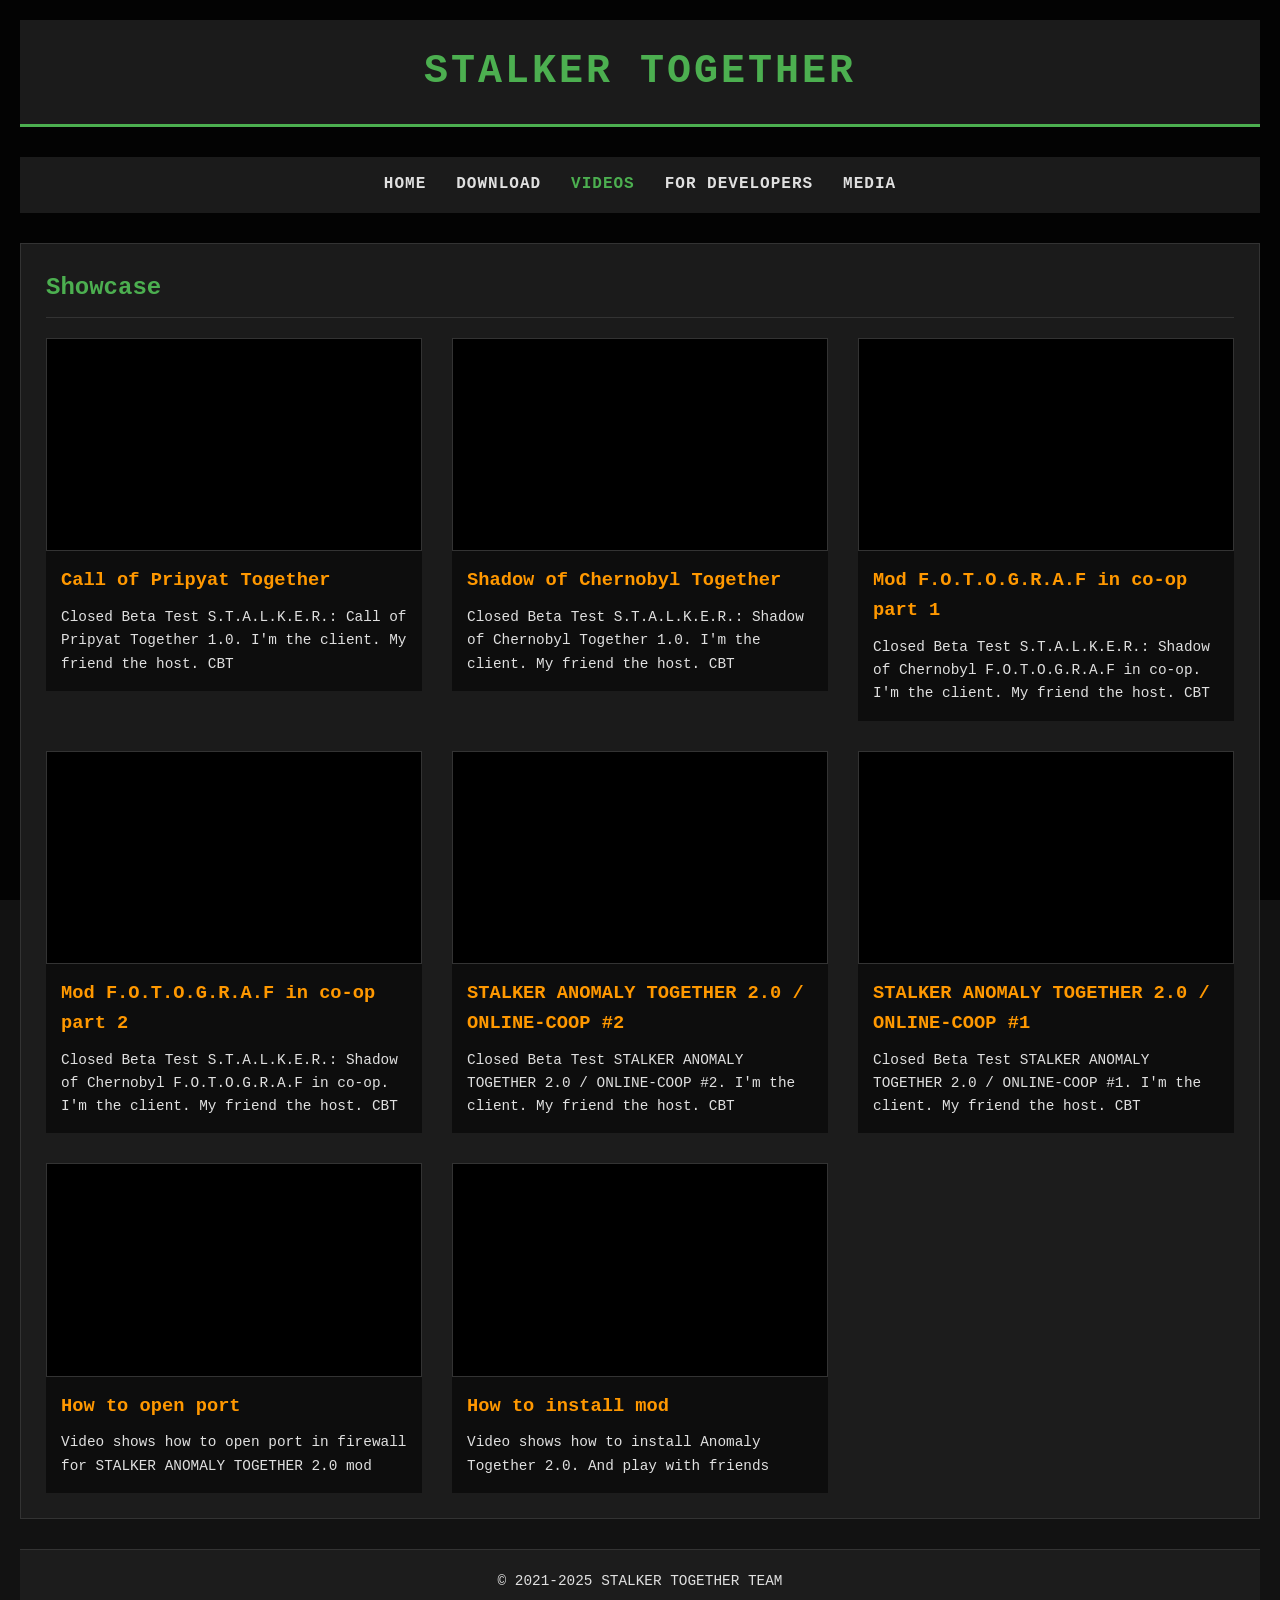
==== demos.html @ 4ae76ec7 "Add files via upload" ====
<!DOCTYPE html>
<html lang="ru">

<head>
    <meta charset="UTF-8">
    <meta name="viewport" content="width=device-width, initial-scale=1.0">
    <title>STALKER TOGETHER - Видео</title>
    <link rel="stylesheet" href="assets/css/style.css">
    <link rel="stylesheet" href="assets/css/style_videos.css">
</head>

<body>
    <div class="container">
        <header>
            <h1>STALKER TOGETHER</h1>
        </header>

        <nav>
            <ul>
                <li><a href="index.html">Home</a></li>
                <li><a href="download.html">Download</a></li>
                <li><a href="demos.html" class="active">Videos</a></li>
                <li><a href="devfaq.html">For developers</a></li>
                <li><a href="media.html">Media</a></li>
            </ul>
        </nav>

        <div class="video-section">
            <h2>Showcase</h2>
            <div class="video-grid">
                <div class="video-item">
                    <div class="video-card">
                        <iframe src="https://www.youtube.com/watch?v=BB3g1J882fk" allowfullscreen></iframe>
                    </div>
                    <div class="video-info">
                        <h3 class="video-title">Call of Pripyat Together</h3>
                        <p class="video-desc">Closed Beta Test S.T.A.L.K.E.R.: Call of Pripyat Together 1.0. I'm the
                            client. My friend the host. CBT</p>
                    </div>
                </div>
                <div class="video-item">
                    <div class="video-card">
                        <iframe src="https://www.youtube.com/watch?v=M6gxuyGz51Y" allowfullscreen></iframe>
                    </div>
                    <div class="video-info">
                        <h3 class="video-title">Shadow of Chernobyl Together</h3>
                        <p class="video-desc">Closed Beta Test S.T.A.L.K.E.R.: Shadow of Chernobyl Together 1.0. I'm the
                            client. My friend the host. CBT</p>
                    </div>
                </div>
                <div class="video-item">
                    <div class="video-card">
                        <iframe src="https://www.youtube.com/watch?v=eak3wD_nUsE" allowfullscreen></iframe>
                    </div>
                    <div class="video-info">
                        <h3 class="video-title">Mod F.O.T.O.G.R.A.F in co-op part 1</h3>
                        <p class="video-desc">Closed Beta Test S.T.A.L.K.E.R.: Shadow of Chernobyl F.O.T.O.G.R.A.F in co-op. I'm the client. My friend the host. CBT</p>
                    </div>
                </div>
                <div class="video-item">
                    <div class="video-card">
                        <iframe src="https://www.youtube.com/watch?v=Q16hoHGr1aU" allowfullscreen></iframe>
                    </div>
                    <div class="video-info">
                        <h3 class="video-title">Mod F.O.T.O.G.R.A.F in co-op part 2</h3>
                        <p class="video-desc">Closed Beta Test S.T.A.L.K.E.R.: Shadow of Chernobyl F.O.T.O.G.R.A.F in co-op. I'm the client. My friend the host. CBT</p>
                    </div>
                </div>
                <div class="video-item">
                    <div class="video-card">
                        <iframe src="https://www.youtube.com/watch?v=SOfj1-HRoY8" allowfullscreen></iframe>
                    </div>
                    <div class="video-info">
                        <h3 class="video-title">STALKER ANOMALY TOGETHER 2.0 / ONLINE-COOP #2</h3>
                        <p class="video-desc">Closed Beta Test STALKER ANOMALY TOGETHER 2.0 / ONLINE-COOP #2. I'm the client. My friend the host. CBT</p>
                    </div>
                </div>
                <div class="video-item">
                    <div class="video-card">
                        <iframe src="https://www.youtube.com/watch?v=BMRDcvagyA8" allowfullscreen></iframe>
                    </div>
                    <div class="video-info">
                        <h3 class="video-title">STALKER ANOMALY TOGETHER 2.0 / ONLINE-COOP #1</h3>
                        <p class="video-desc">Closed Beta Test STALKER ANOMALY TOGETHER 2.0 / ONLINE-COOP #1. I'm the client. My friend the host. CBT</p>
                    </div>
                </div>
                <div class="video-item">
                    <div class="video-card">
                        <iframe src="https://www.youtube.com/watch?v=rPcvaSWScY8" allowfullscreen></iframe>
                    </div>
                    <div class="video-info">
                        <h3 class="video-title">How to open port</h3>
                        <p class="video-desc">Video shows how to open port in firewall for STALKER ANOMALY TOGETHER 2.0 mod</p>
                    </div>
                </div>
                <div class="video-item">
                    <div class="video-card">
                        <iframe src="https://www.youtube.com/watch?v=p8XyokBTBoA" allowfullscreen></iframe>
                    </div>
                    <div class="video-info">
                        <h3 class="video-title">How to install mod</h3>
                        <p class="video-desc">Video shows how to install Anomaly Together 2.0. And play with friends</p>
                    </div>
                </div>
            </div>
        </div>

        <footer>
            &copy; 2021-2025 STALKER TOGETHER TEAM
        </footer>
    </div>
</body>

</html>
---- assets/css/style.css ----
:root {
    --main-bg-color: #121212;
    --secondary-bg-color: #1E1E1E;
    --accent-color: #4CAF50;
    --text-color: #E0E0E0;
    --warning-color: #FF9800;
}

body {
    font-family: 'Courier New', monospace;
    background-color: var(--main-bg-color);
    color: var(--text-color);
    margin: 0;
    padding: 0;
    line-height: 1.6;
    background-image: url('https://stalkerportaal.ru/storage/module_load/92971abd5c81e52dacf6f2c89dbac55a.jpg');
    background-size: cover;
    background-attachment: fixed;
    background-position: center;
}

body::before {
    content: "";
    position: fixed;
    top: 0;
    left: 0;
    width: 100%;
    height: 100%;
    background-color: rgba(0, 0, 0, 0.85);
    z-index: -1;
}

.container {
    margin: 0 auto;
    padding: 20px;
}

header {
    background-color: rgba(30, 30, 30, 0.9);
    padding: 20px;
    border-bottom: 3px solid var(--accent-color);
    margin-bottom: 30px;
    text-align: center;
}

h1 {
    color: var(--accent-color);
    text-transform: uppercase;
    letter-spacing: 3px;
    margin: 0;
    font-size: 2.5em;
}

.subtitle {
    color: var(--warning-color);
    font-style: italic;
    margin-top: 5px;
}

nav {
    background-color: rgba(30, 30, 30, 0.9);
    padding: 15px;
    margin-bottom: 30px;
}

nav ul {
    list-style-type: none;
    padding: 0;
    margin: 0;
    display: flex;
    justify-content: center;
}

nav li {
    margin: 0 15px;
}

nav a {
    color: var(--text-color);
    text-decoration: none;
    text-transform: uppercase;
    font-weight: bold;
    letter-spacing: 1px;
    transition: color 0.3s;
}

nav a:hover {
    color: var(--accent-color);
}

.active {
    color: var(--accent-color);
}

.content {
    display: grid;
    grid-template-columns: 2fr 1fr;
    gap: 30px;
    margin-bottom: 30px;
}

.main-content {
    background-color: rgba(30, 30, 30, 0.9);
    padding: 25px;
    border: 1px solid #333;
}

.sidebar {
    background-color: rgba(30, 30, 30, 0.9);
    padding: 25px;
    border: 1px solid #333;
}

h2 {
    color: var(--accent-color);
    border-bottom: 1px solid #333;
    padding-bottom: 10px;
    margin-top: 0;
}

.news {
    background-color: rgba(0, 0, 0, 0.3);
    padding: 15px;
    margin-bottom: 20px;
    border-left: 3px solid var(--warning-color);
}

.news h3 {
    color: var(--warning-color);
    margin-top: 0;
}

footer {
    background-color: rgba(30, 30, 30, 0.9);
    padding: 20px;
    text-align: center;
    font-size: 0.9em;
    border-top: 1px solid #333;
}

.credits-list {
    list-style-type: none;
    padding: 0;
}

.credits-list li {
    padding: 10px 0;
    border-bottom: 1px dashed #333;
}

.credits-list li:last-child {
    border-bottom: none;
}

.value {
    font-weight: bold;
    color: var(--accent-color);
}

.hyperlink {
    color: #fff;

}

.description_back_inline {
    background-color: rgba(30, 30, 30, 0.9);
    padding: 20px; margin-bottom: 30px; 
    border: 1px solid #333;
}

.description_back {
    background-color: rgba(30, 30, 30, 0.9);
    padding: 20px;
    margin-left: 10px;
    margin-bottom: 30px;
    border: 1px solid #333;
    display: flex;
    word-wrap: break-word;
}
---- assets/css/style_videos.css ----
.video-section {
    background-color: rgba(30, 30, 30, 0.9);
    padding: 25px;
    margin-bottom: 30px;
    border: 1px solid #333;
}

.video-grid {
    display: grid;
    grid-template-columns: repeat(auto-fill, minmax(350px, 1fr));
    gap: 30px;
    margin-top: 20px;
}

.video-card {
    position: relative;
    padding-bottom: 56.25%;
    /* 16:9 Aspect Ratio */
    height: 0;
    overflow: hidden;
    background: #000;
    border: 1px solid #333;
    transition: all 0.3s;
}

.video-card:hover {
    border-color: var(--accent-color);
    transform: translateY(-5px);
}

.video-card iframe {
    position: absolute;
    top: 0;
    left: 0;
    width: 100%;
    height: 100%;
    border: none;
}

.video-info {
    padding: 15px;
    background-color: rgba(0, 0, 0, 0.5);
}

.video-title {
    color: var(--warning-color);
    margin: 0 0 10px 0;
}

.video-date {
    color: #999;
    font-size: 0.8em;
    margin: 0;
}

.video-desc {
    margin: 10px 0 0 0;
    font-size: 0.9em;
}
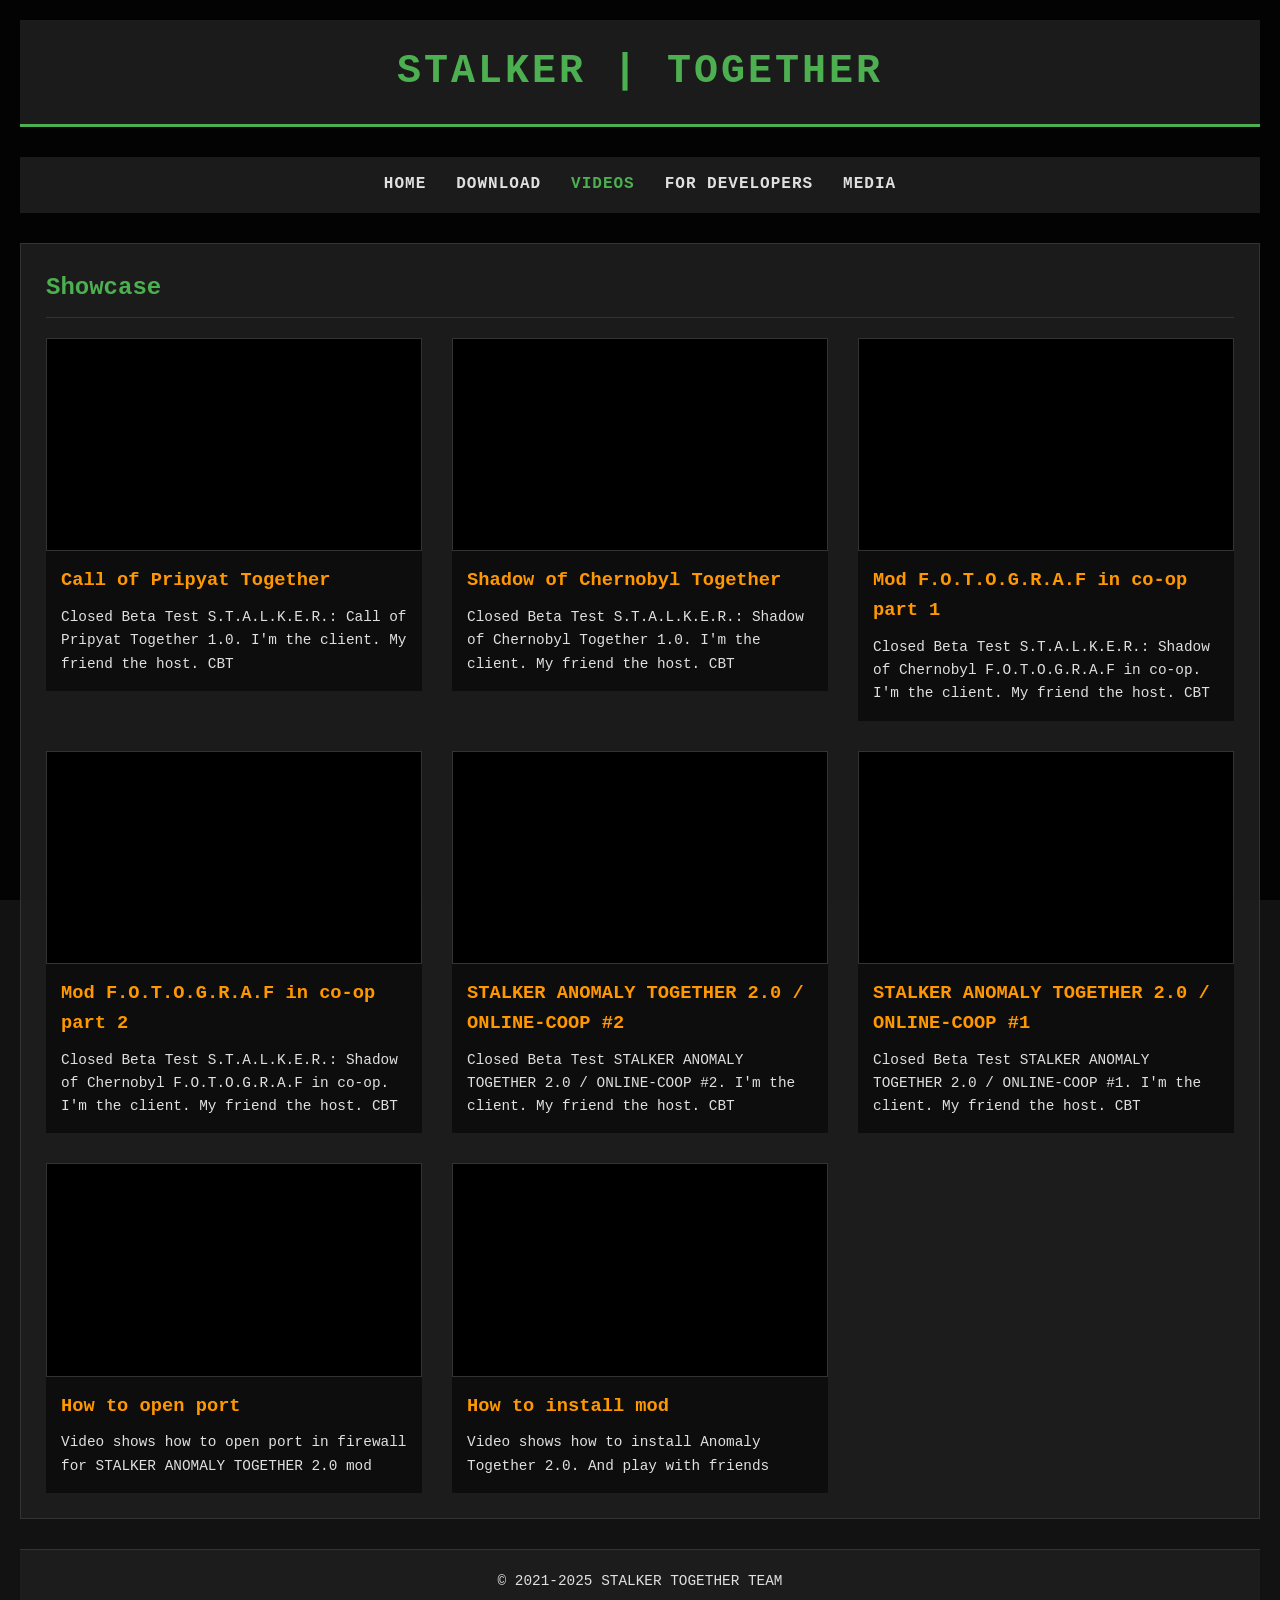
==== commit b6efe2ba: "Lost char |" ====
--- a/demos.html
+++ b/demos.html
@@ -1,5 +1,5 @@
 <!DOCTYPE html>
-<html lang="ru">
+<html lang="en">
 
 <head>
     <meta charset="UTF-8">
@@ -12,7 +12,7 @@
 <body>
     <div class="container">
         <header>
-            <h1>STALKER TOGETHER</h1>
+            <h1>STALKER | TOGETHER</h1>
         </header>
 
         <nav>
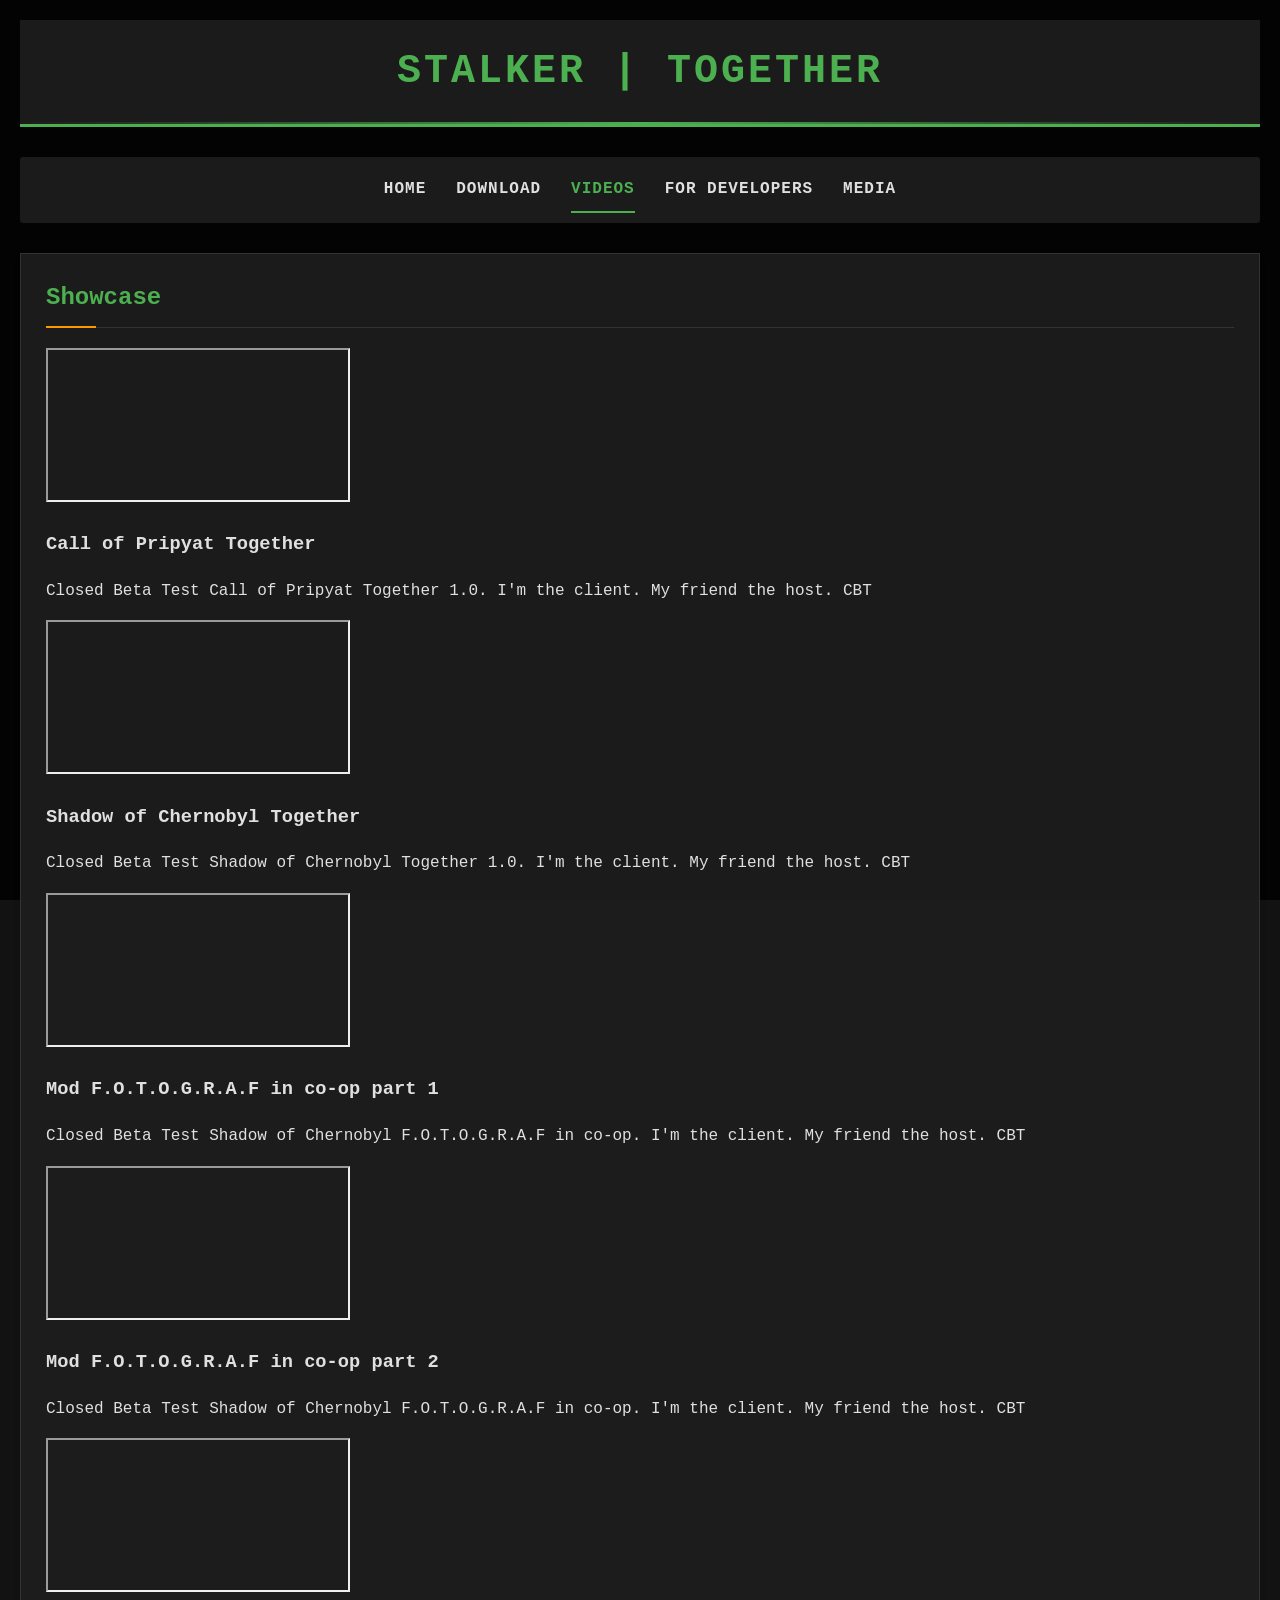
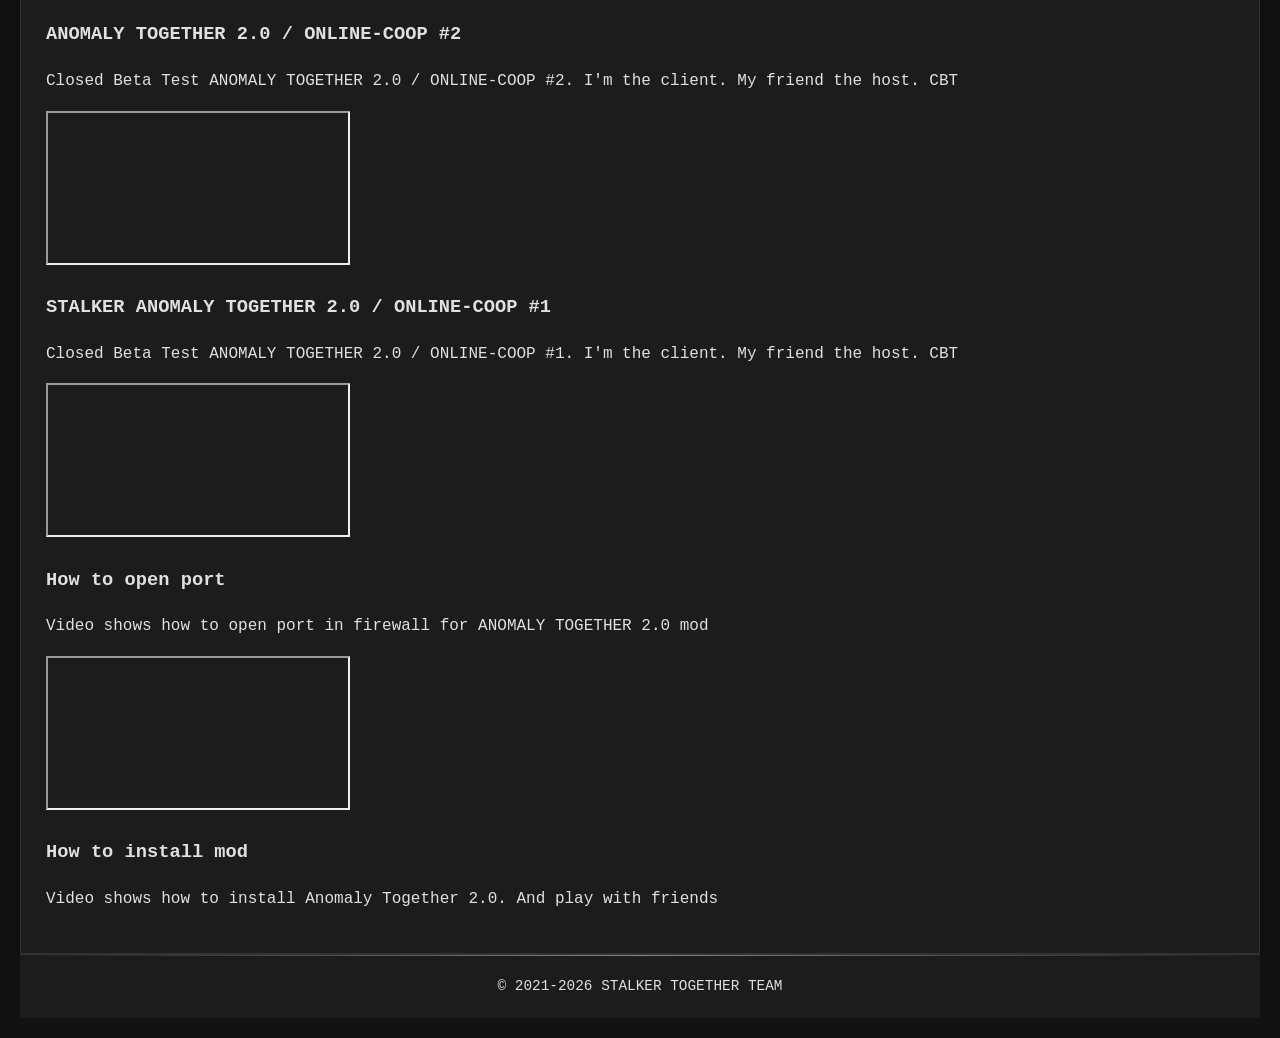
==== commit 384a5f47: "New pages" ====
--- a/demos.html
+++ b/demos.html
@@ -30,72 +30,72 @@
             <div class="video-grid">
                 <div class="video-item">
                     <div class="video-card">
-                        <iframe src="https://www.youtube.com/watch?v=BB3g1J882fk" allowfullscreen></iframe>
+                        <iframe src="https://www.youtube.com/embed/BB3g1J882fk" allowfullscreen></iframe>
                     </div>
                     <div class="video-info">
                         <h3 class="video-title">Call of Pripyat Together</h3>
-                        <p class="video-desc">Closed Beta Test S.T.A.L.K.E.R.: Call of Pripyat Together 1.0. I'm the
+                        <p class="video-desc">Closed Beta Test Call of Pripyat Together 1.0. I'm the
                             client. My friend the host. CBT</p>
                     </div>
                 </div>
                 <div class="video-item">
                     <div class="video-card">
-                        <iframe src="https://www.youtube.com/watch?v=M6gxuyGz51Y" allowfullscreen></iframe>
+                        <iframe src="https://www.youtube.com/embed/M6gxuyGz51Y" allowfullscreen></iframe>
                     </div>
                     <div class="video-info">
                         <h3 class="video-title">Shadow of Chernobyl Together</h3>
-                        <p class="video-desc">Closed Beta Test S.T.A.L.K.E.R.: Shadow of Chernobyl Together 1.0. I'm the
+                        <p class="video-desc">Closed Beta Test Shadow of Chernobyl Together 1.0. I'm the
                             client. My friend the host. CBT</p>
                     </div>
                 </div>
                 <div class="video-item">
                     <div class="video-card">
-                        <iframe src="https://www.youtube.com/watch?v=eak3wD_nUsE" allowfullscreen></iframe>
+                        <iframe src="https://www.youtube.com/embed/eak3wD_nUsE" allowfullscreen></iframe>
                     </div>
                     <div class="video-info">
                         <h3 class="video-title">Mod F.O.T.O.G.R.A.F in co-op part 1</h3>
-                        <p class="video-desc">Closed Beta Test S.T.A.L.K.E.R.: Shadow of Chernobyl F.O.T.O.G.R.A.F in co-op. I'm the client. My friend the host. CBT</p>
+                        <p class="video-desc">Closed Beta Test Shadow of Chernobyl F.O.T.O.G.R.A.F in co-op. I'm the client. My friend the host. CBT</p>
                     </div>
                 </div>
                 <div class="video-item">
                     <div class="video-card">
-                        <iframe src="https://www.youtube.com/watch?v=Q16hoHGr1aU" allowfullscreen></iframe>
+                        <iframe src="https://www.youtube.com/embed/Q16hoHGr1aU" allowfullscreen></iframe>
                     </div>
                     <div class="video-info">
                         <h3 class="video-title">Mod F.O.T.O.G.R.A.F in co-op part 2</h3>
-                        <p class="video-desc">Closed Beta Test S.T.A.L.K.E.R.: Shadow of Chernobyl F.O.T.O.G.R.A.F in co-op. I'm the client. My friend the host. CBT</p>
+                        <p class="video-desc">Closed Beta Test Shadow of Chernobyl F.O.T.O.G.R.A.F in co-op. I'm the client. My friend the host. CBT</p>
                     </div>
                 </div>
                 <div class="video-item">
                     <div class="video-card">
-                        <iframe src="https://www.youtube.com/watch?v=SOfj1-HRoY8" allowfullscreen></iframe>
+                        <iframe src="https://www.youtube.com/embed/SOfj1-HRoY8" allowfullscreen></iframe>
                     </div>
                     <div class="video-info">
-                        <h3 class="video-title">STALKER ANOMALY TOGETHER 2.0 / ONLINE-COOP #2</h3>
-                        <p class="video-desc">Closed Beta Test STALKER ANOMALY TOGETHER 2.0 / ONLINE-COOP #2. I'm the client. My friend the host. CBT</p>
+                        <h3 class="video-title">ANOMALY TOGETHER 2.0 / ONLINE-COOP #2</h3>
+                        <p class="video-desc">Closed Beta Test ANOMALY TOGETHER 2.0 / ONLINE-COOP #2. I'm the client. My friend the host. CBT</p>
                     </div>
                 </div>
                 <div class="video-item">
                     <div class="video-card">
-                        <iframe src="https://www.youtube.com/watch?v=BMRDcvagyA8" allowfullscreen></iframe>
+                        <iframe src="https://www.youtube.com/embed/BMRDcvagyA8" allowfullscreen></iframe>
                     </div>
                     <div class="video-info">
                         <h3 class="video-title">STALKER ANOMALY TOGETHER 2.0 / ONLINE-COOP #1</h3>
-                        <p class="video-desc">Closed Beta Test STALKER ANOMALY TOGETHER 2.0 / ONLINE-COOP #1. I'm the client. My friend the host. CBT</p>
+                        <p class="video-desc">Closed Beta Test ANOMALY TOGETHER 2.0 / ONLINE-COOP #1. I'm the client. My friend the host. CBT</p>
                     </div>
                 </div>
                 <div class="video-item">
                     <div class="video-card">
-                        <iframe src="https://www.youtube.com/watch?v=rPcvaSWScY8" allowfullscreen></iframe>
+                        <iframe src="https://www.youtube.com/embed/rPcvaSWScY8" allowfullscreen></iframe>
                     </div>
                     <div class="video-info">
                         <h3 class="video-title">How to open port</h3>
-                        <p class="video-desc">Video shows how to open port in firewall for STALKER ANOMALY TOGETHER 2.0 mod</p>
+                        <p class="video-desc">Video shows how to open port in firewall for ANOMALY TOGETHER 2.0 mod</p>
                     </div>
                 </div>
                 <div class="video-item">
                     <div class="video-card">
-                        <iframe src="https://www.youtube.com/watch?v=p8XyokBTBoA" allowfullscreen></iframe>
+                        <iframe src="https://www.youtube.com/embed/p8XyokBTBoA" allowfullscreen></iframe>
                     </div>
                     <div class="video-info">
                         <h3 class="video-title">How to install mod</h3>
@@ -106,7 +106,7 @@
         </div>
 
         <footer>
-            &copy; 2021-2025 STALKER TOGETHER TEAM
+            &copy; 2021-2026 STALKER TOGETHER TEAM
         </footer>
     </div>
 </body>
--- a/assets/css/style.css
+++ b/assets/css/style.css
@@ -4,6 +4,25 @@
     --accent-color: #4CAF50;
     --text-color: #E0E0E0;
     --warning-color: #FF9800;
+    --code-bg-color: #1a1a1a;
+    --pulse-animation: pulse 3s infinite;
+}
+
+@keyframes pulse {
+    0% { text-shadow: 0 0 5px var(--accent-color); }
+    50% { text-shadow: 0 0 20px var(--accent-color), 0 0 10px rgba(76, 175, 80, 0.5); }
+    100% { text-shadow: 0 0 5px var(--accent-color); }
+}
+
+@keyframes borderGlow {
+    0% { border-color: var(--accent-color); box-shadow: 0 0 5px rgba(76, 175, 80, 0.5); }
+    50% { border-color: #3e8e41; box-shadow: 0 0 20px rgba(76, 175, 80, 0.8); }
+    100% { border-color: var(--accent-color); box-shadow: 0 0 5px rgba(76, 175, 80, 0.5); }
+}
+
+@keyframes slideIn {
+    from { transform: translateY(-50px); opacity: 0; }
+    to { transform: translateY(0); opacity: 1; }
 }
 
 body {
@@ -41,6 +60,25 @@
     border-bottom: 3px solid var(--accent-color);
     margin-bottom: 30px;
     text-align: center;
+    animation: slideIn 0.8s ease-out, borderGlow 4s infinite;
+    position: relative;
+    overflow: hidden;
+}
+
+header::after {
+    content: "";
+    position: absolute;
+    bottom: 0;
+    left: 0;
+    width: 100%;
+    height: 2px;
+    background: linear-gradient(90deg, transparent, var(--accent-color), transparent);
+    animation: scanline 6s linear infinite;
+}
+
+@keyframes scanline {
+    0% { transform: translateX(-100%); }
+    100% { transform: translateX(100%); }
 }
 
 h1 {
@@ -49,18 +87,31 @@
     letter-spacing: 3px;
     margin: 0;
     font-size: 2.5em;
+    animation: var(--pulse-animation);
+    transition: all 0.3s;
+}
+
+h1:hover {
+    transform: scale(1.02);
 }
 
 .subtitle {
     color: var(--warning-color);
     font-style: italic;
     margin-top: 5px;
+    animation: fadeIn 2s ease-in;
+}
+
+@keyframes fadeIn {
+    from { opacity: 0; }
+    to { opacity: 1; }
 }
 
 nav {
     background-color: rgba(30, 30, 30, 0.9);
     padding: 15px;
     margin-bottom: 30px;
+    border-radius: 3px;
 }
 
 nav ul {
@@ -69,10 +120,27 @@
     margin: 0;
     display: flex;
     justify-content: center;
+    flex-wrap: wrap;
 }
 
 nav li {
     margin: 0 15px;
+    position: relative;
+}
+
+nav li::after {
+    content: "";
+    position: absolute;
+    bottom: -5px;
+    left: 0;
+    width: 0;
+    height: 2px;
+    background-color: var(--accent-color);
+    transition: width 0.3s ease;
+}
+
+nav li:hover::after {
+    width: 100%;
 }
 
 nav a {
@@ -81,15 +149,29 @@
     text-transform: uppercase;
     font-weight: bold;
     letter-spacing: 1px;
-    transition: color 0.3s;
+    transition: all 0.3s;
+    padding: 5px 0;
+    display: block;
 }
 
 nav a:hover {
     color: var(--accent-color);
+    transform: translateY(-2px);
 }
 
 .active {
     color: var(--accent-color);
+    position: relative;
+}
+
+.active::after {
+    content: "";
+    position: absolute;
+    bottom: -5px;
+    left: 0;
+    width: 100%;
+    height: 2px;
+    background-color: var(--accent-color);
 }
 
 .content {
@@ -99,16 +181,19 @@
     margin-bottom: 30px;
 }
 
-.main-content {
+
+.main-content, .sidebar, .section, .video-section, .game-card, .contact-card {
     background-color: rgba(30, 30, 30, 0.9);
     padding: 25px;
     border: 1px solid #333;
-}
-
-.sidebar {
-    background-color: rgba(30, 30, 30, 0.9);
-    padding: 25px;
-    border: 1px solid #333;
+    transition: all 0.3s ease;
+    box-shadow: 0 4px 6px rgba(0, 0, 0, 0.1);
+}
+
+.main-content:hover, .sidebar:hover, .section:hover, .video-section:hover, .game-card:hover, .contact-card:hover {
+    border-color: var(--accent-color);
+    transform: translateY(-5px);
+    box-shadow: 0 10px 20px rgba(0, 0, 0, 0.3);
 }
 
 h2 {
@@ -116,6 +201,17 @@
     border-bottom: 1px solid #333;
     padding-bottom: 10px;
     margin-top: 0;
+    position: relative;
+}
+
+h2::after {
+    content: "";
+    position: absolute;
+    bottom: -1px;
+    left: 0;
+    width: 50px;
+    height: 2px;
+    background-color: var(--warning-color);
 }
 
 .news {
@@ -123,6 +219,11 @@
     padding: 15px;
     margin-bottom: 20px;
     border-left: 3px solid var(--warning-color);
+    transition: all 0.3s;
+}
+
+.news:hover {
+    transform: translateX(5px);
 }
 
 .news h3 {
@@ -136,6 +237,17 @@
     text-align: center;
     font-size: 0.9em;
     border-top: 1px solid #333;
+    position: relative;
+}
+
+footer::before {
+    content: "";
+    position: absolute;
+    top: 0;
+    left: 0;
+    width: 100%;
+    height: 1px;
+    background: linear-gradient(90deg, transparent, var(--accent-color), transparent);
 }
 
 .credits-list {
@@ -146,6 +258,12 @@
 .credits-list li {
     padding: 10px 0;
     border-bottom: 1px dashed #333;
+    transition: all 0.3s;
+}
+
+.credits-list li:hover {
+    padding-left: 5px;
+    border-bottom-color: var(--accent-color);
 }
 
 .credits-list li:last-child {
@@ -159,13 +277,26 @@
 
 .hyperlink {
     color: #fff;
-
+    text-decoration: none;
+    border-bottom: 1px dotted var(--accent-color);
+    transition: all 0.3s;
+}
+
+.hyperlink:hover {
+    color: var(--accent-color);
+    border-bottom-color: transparent;
 }
 
 .description_back_inline {
     background-color: rgba(30, 30, 30, 0.9);
-    padding: 20px; margin-bottom: 30px; 
+    padding: 20px;
+    margin-bottom: 30px;
     border: 1px solid #333;
+    transition: all 0.3s;
+}
+
+.description_back_inline:hover {
+    border-left-color: var(--warning-color);
 }
 
 .description_back {
@@ -176,4 +307,23 @@
     border: 1px solid #333;
     display: flex;
     word-wrap: break-word;
+    transition: all 0.3s;
+}
+
+.description_back:hover {
+    border-right-color: var(--warning-color);
+}
+
+/* Additional animations */
+@keyframes flicker {
+    0%, 19.999%, 22%, 62.999%, 64%, 64.999%, 70%, 100% {
+        opacity: 1;
+    }
+    20%, 21.999%, 63%, 63.999%, 65%, 69.999% {
+        opacity: 0.4;
+    }
+}
+
+.flicker-animation {
+    animation: flicker 8s infinite alternate;
 }
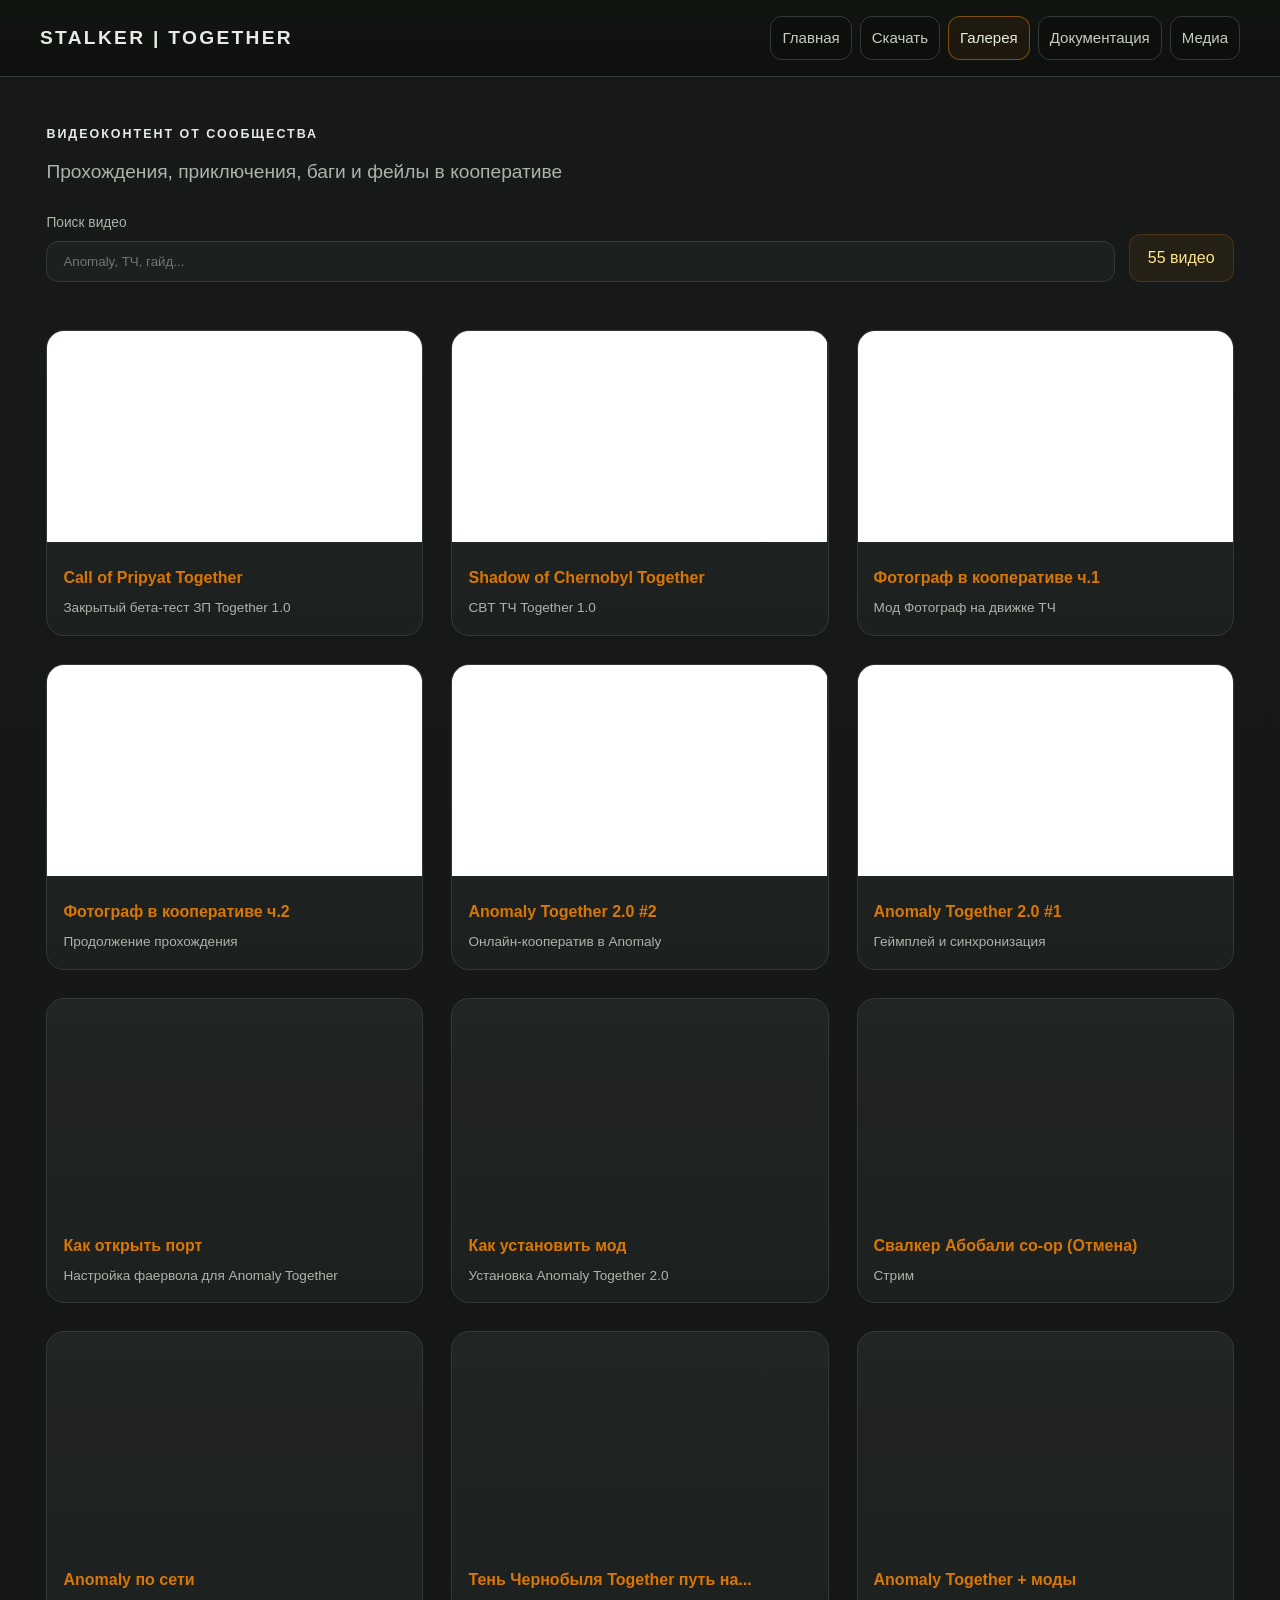
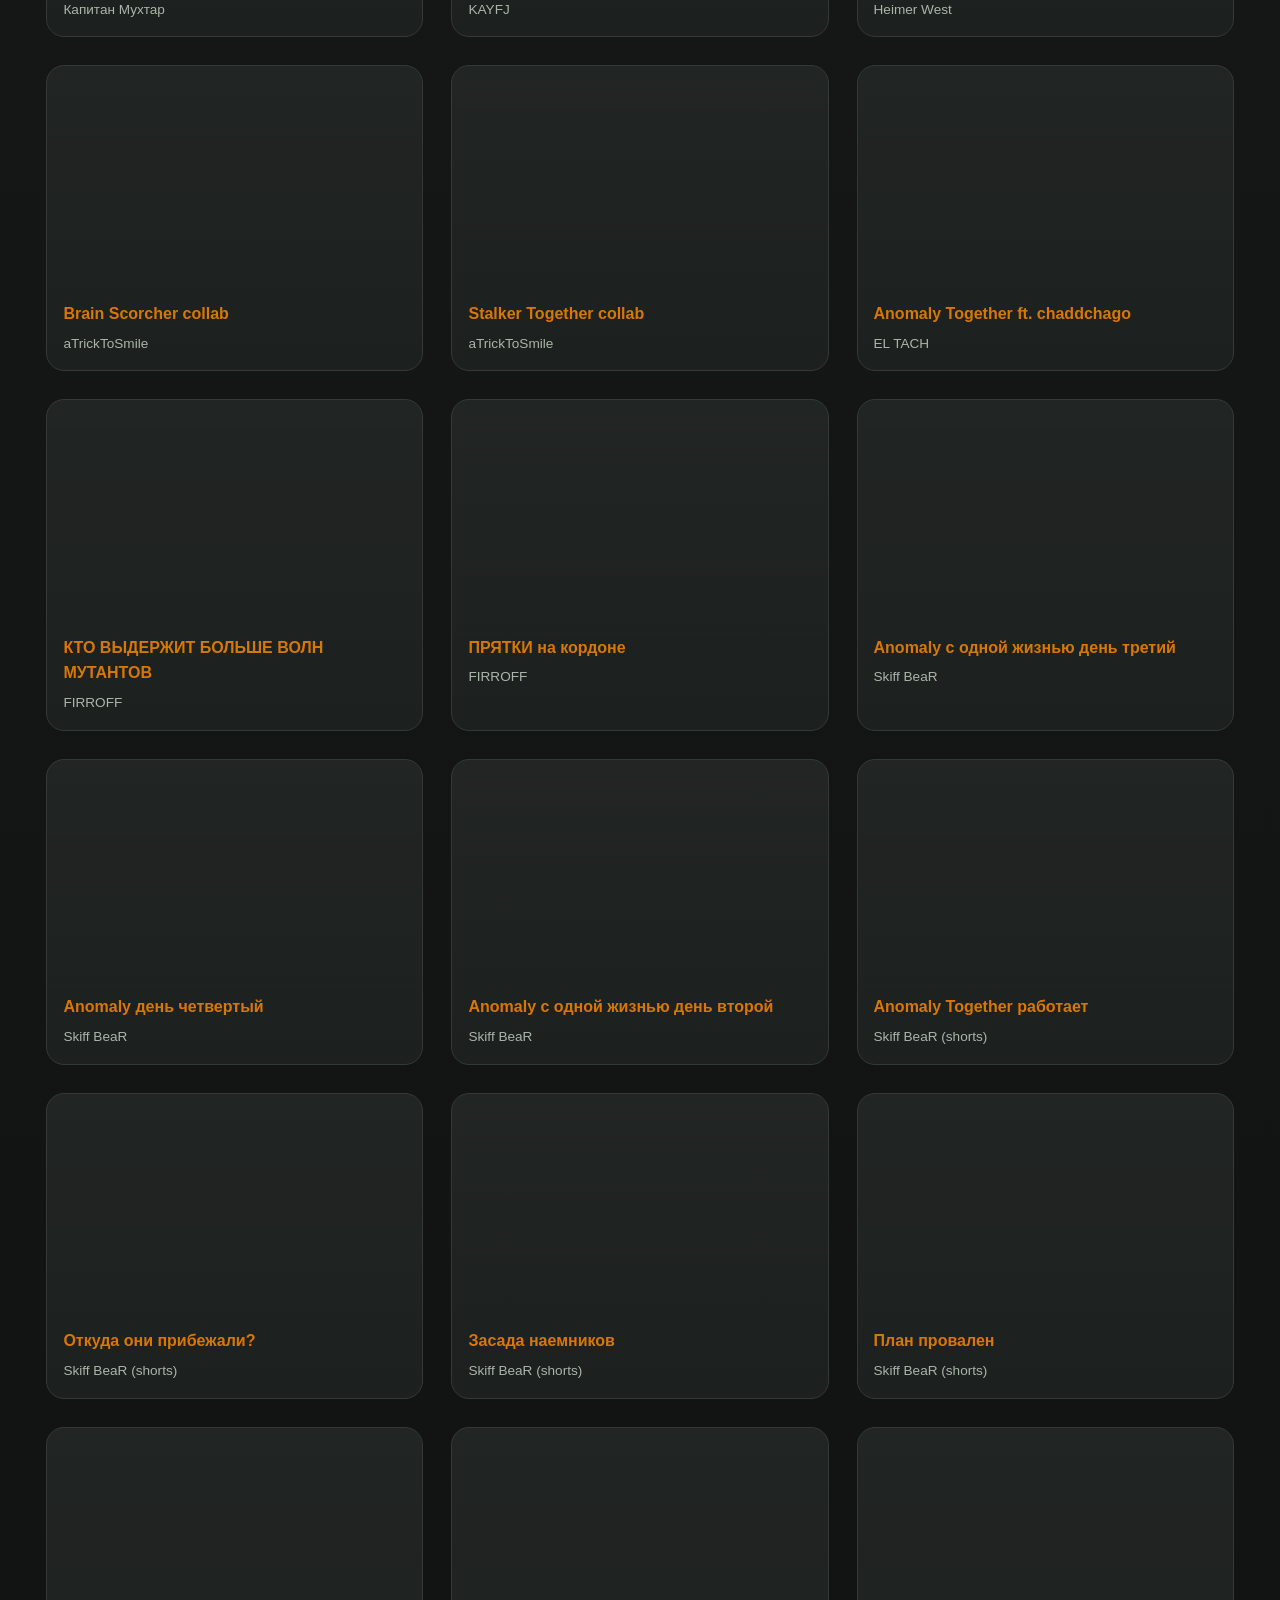
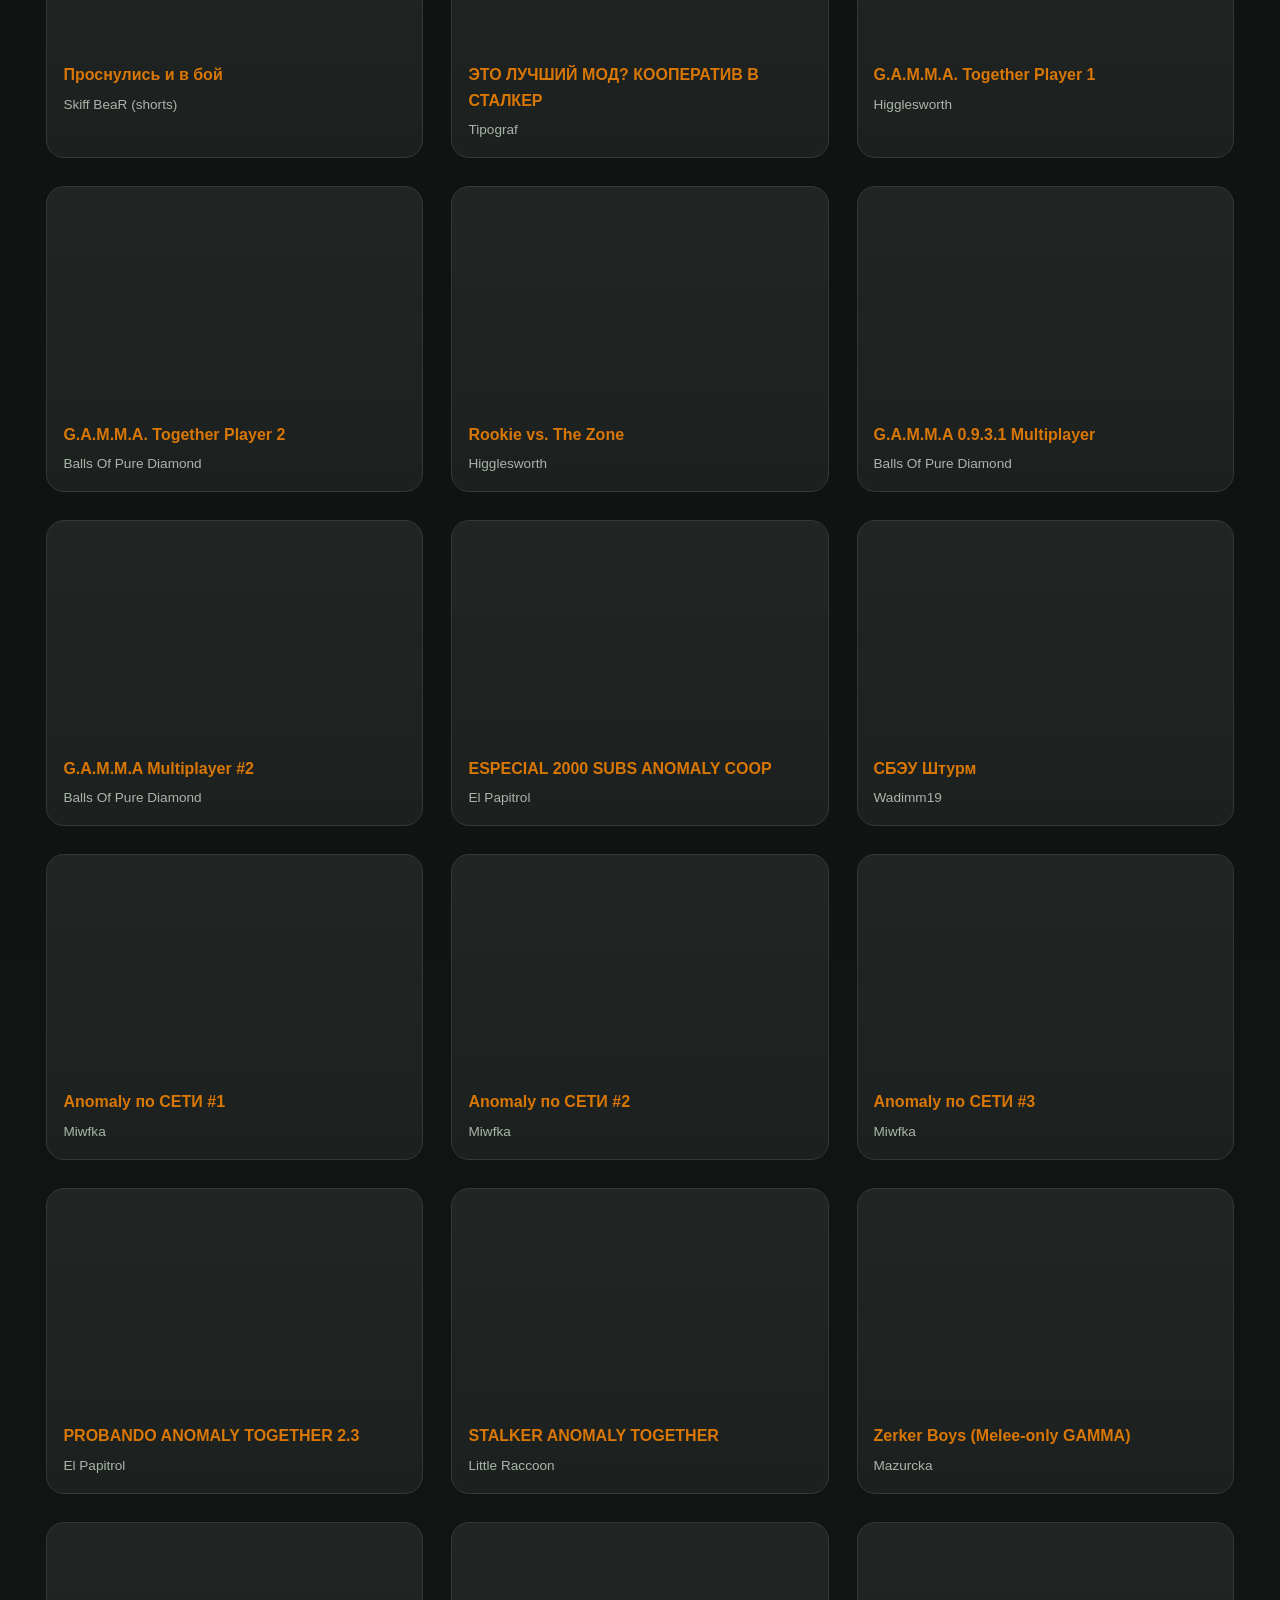
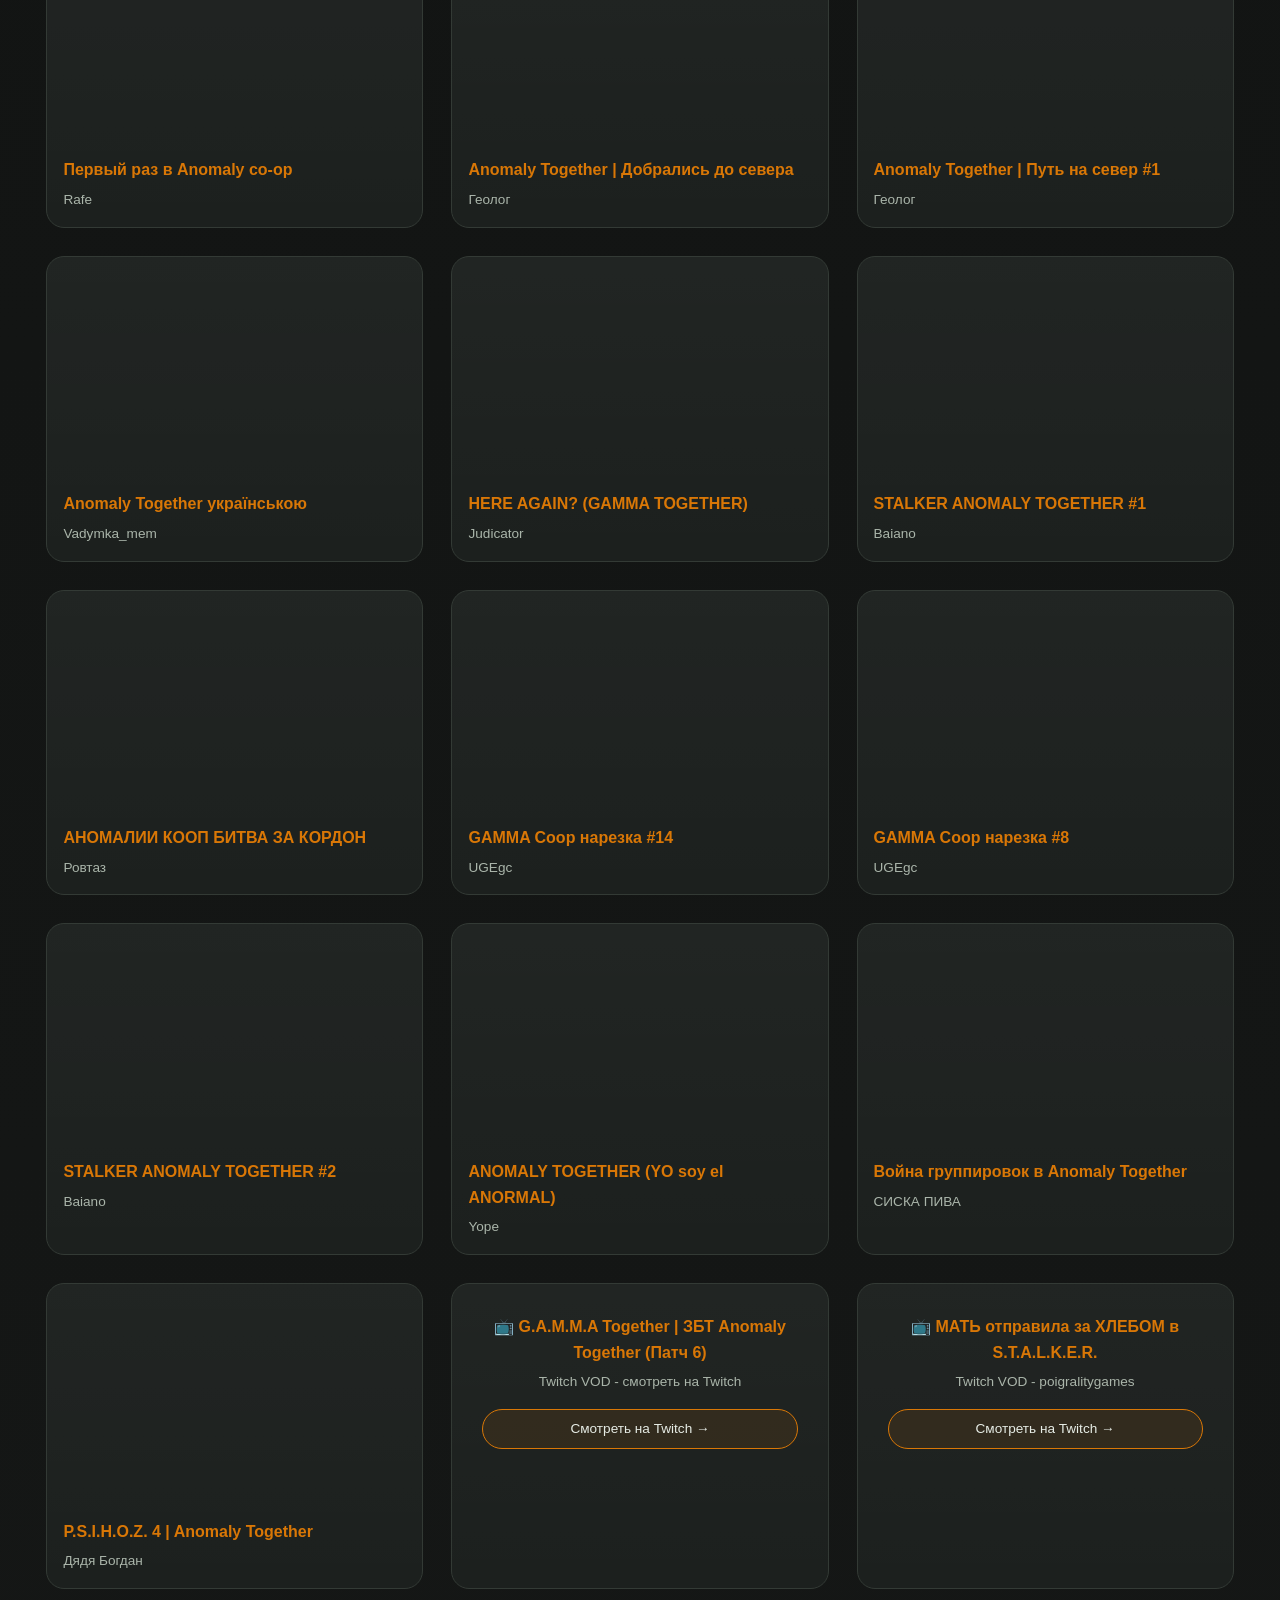
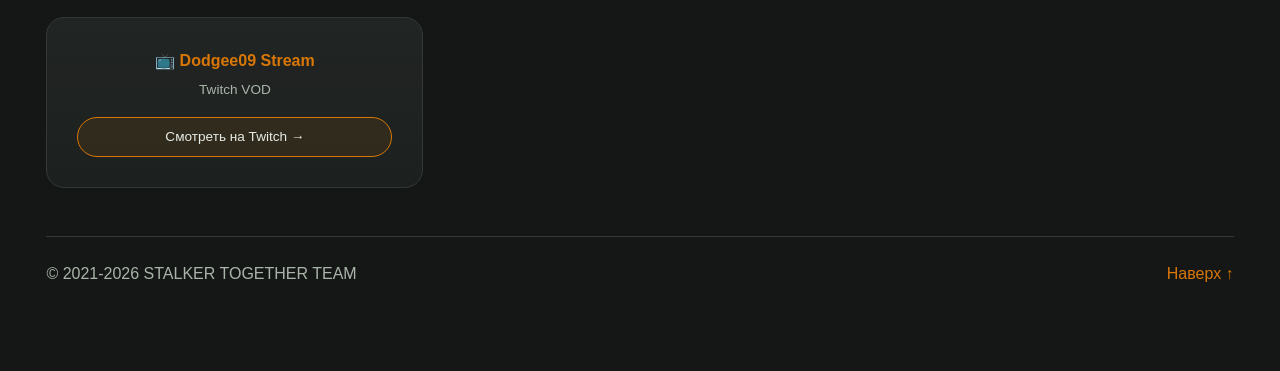
==== commit 6398611e: "NEW WEB API DOC" ====
--- a/demos.html
+++ b/demos.html
@@ -1,114 +1,48 @@
 <!DOCTYPE html>
-<html lang="en">
+<html lang="ru">
+<head>
+  <meta charset="UTF-8">
+  <meta name="viewport" content="width=device-width, initial-scale=1.0">
+  <title>STOGETHER — Видео</title>
+  <link rel="stylesheet" href="assets/css/style.css">
+</head>
+<body>
+<div class="site-wrapper">
+  <aside class="sidebar-nav">
+    <div class="brand">
+      <span>STALKER | TOGETHER</span>
+    </div>
+    <div class="nav-links">
+      <a href="index.html">Главная</a>
+      <a href="download.html">Скачать</a>
+      <a href="demos.html" class="active">Галерея</a>
+      <a href="devfaq.html">Документация</a>
+      <a href="media.html">Медиа</a>
+    </div>
+  </aside>
 
-<head>
-    <meta charset="UTF-8">
-    <meta name="viewport" content="width=device-width, initial-scale=1.0">
-    <title>STALKER TOGETHER - Видео</title>
-    <link rel="stylesheet" href="assets/css/style.css">
-    <link rel="stylesheet" href="assets/css/style_videos.css">
-</head>
+  <main class="main-content">
+    <div class="hero">
+      <div class="eyebrow">Видеоконтент от сообщества</div>
+	  <p class="lead">Прохождения, приключения, баги и фейлы в кооперативе</p>
+      <div class="hero-tools" style="margin-top: 24px;">
+        <label class="search" style="flex: 1;">
+          <span>Поиск видео</span>
+          <input id="video-search" type="search" placeholder="Anomaly, ТЧ, гайд...">
+        </label>
+        <div class="counter" id="video-counter">Загрузка...</div>
+      </div>
+    </div>
 
-<body>
-    <div class="container">
-        <header>
-            <h1>STALKER | TOGETHER</h1>
-        </header>
+    <div id="video-grid" class="video-grid"></div>
 
-        <nav>
-            <ul>
-                <li><a href="index.html">Home</a></li>
-                <li><a href="download.html">Download</a></li>
-                <li><a href="demos.html" class="active">Videos</a></li>
-                <li><a href="devfaq.html">For developers</a></li>
-                <li><a href="media.html">Media</a></li>
-            </ul>
-        </nav>
+    <footer class="footer">
+      <span>© 2021-2026 STALKER TOGETHER TEAM</span>
+      <a href="#">Наверх ↑</a>
+    </footer>
+  </main>
+</div>
 
-        <div class="video-section">
-            <h2>Showcase</h2>
-            <div class="video-grid">
-                <div class="video-item">
-                    <div class="video-card">
-                        <iframe src="https://www.youtube.com/embed/BB3g1J882fk" allowfullscreen></iframe>
-                    </div>
-                    <div class="video-info">
-                        <h3 class="video-title">Call of Pripyat Together</h3>
-                        <p class="video-desc">Closed Beta Test Call of Pripyat Together 1.0. I'm the
-                            client. My friend the host. CBT</p>
-                    </div>
-                </div>
-                <div class="video-item">
-                    <div class="video-card">
-                        <iframe src="https://www.youtube.com/embed/M6gxuyGz51Y" allowfullscreen></iframe>
-                    </div>
-                    <div class="video-info">
-                        <h3 class="video-title">Shadow of Chernobyl Together</h3>
-                        <p class="video-desc">Closed Beta Test Shadow of Chernobyl Together 1.0. I'm the
-                            client. My friend the host. CBT</p>
-                    </div>
-                </div>
-                <div class="video-item">
-                    <div class="video-card">
-                        <iframe src="https://www.youtube.com/embed/eak3wD_nUsE" allowfullscreen></iframe>
-                    </div>
-                    <div class="video-info">
-                        <h3 class="video-title">Mod F.O.T.O.G.R.A.F in co-op part 1</h3>
-                        <p class="video-desc">Closed Beta Test Shadow of Chernobyl F.O.T.O.G.R.A.F in co-op. I'm the client. My friend the host. CBT</p>
-                    </div>
-                </div>
-                <div class="video-item">
-                    <div class="video-card">
-                        <iframe src="https://www.youtube.com/embed/Q16hoHGr1aU" allowfullscreen></iframe>
-                    </div>
-                    <div class="video-info">
-                        <h3 class="video-title">Mod F.O.T.O.G.R.A.F in co-op part 2</h3>
-                        <p class="video-desc">Closed Beta Test Shadow of Chernobyl F.O.T.O.G.R.A.F in co-op. I'm the client. My friend the host. CBT</p>
-                    </div>
-                </div>
-                <div class="video-item">
-                    <div class="video-card">
-                        <iframe src="https://www.youtube.com/embed/SOfj1-HRoY8" allowfullscreen></iframe>
-                    </div>
-                    <div class="video-info">
-                        <h3 class="video-title">ANOMALY TOGETHER 2.0 / ONLINE-COOP #2</h3>
-                        <p class="video-desc">Closed Beta Test ANOMALY TOGETHER 2.0 / ONLINE-COOP #2. I'm the client. My friend the host. CBT</p>
-                    </div>
-                </div>
-                <div class="video-item">
-                    <div class="video-card">
-                        <iframe src="https://www.youtube.com/embed/BMRDcvagyA8" allowfullscreen></iframe>
-                    </div>
-                    <div class="video-info">
-                        <h3 class="video-title">STALKER ANOMALY TOGETHER 2.0 / ONLINE-COOP #1</h3>
-                        <p class="video-desc">Closed Beta Test ANOMALY TOGETHER 2.0 / ONLINE-COOP #1. I'm the client. My friend the host. CBT</p>
-                    </div>
-                </div>
-                <div class="video-item">
-                    <div class="video-card">
-                        <iframe src="https://www.youtube.com/embed/rPcvaSWScY8" allowfullscreen></iframe>
-                    </div>
-                    <div class="video-info">
-                        <h3 class="video-title">How to open port</h3>
-                        <p class="video-desc">Video shows how to open port in firewall for ANOMALY TOGETHER 2.0 mod</p>
-                    </div>
-                </div>
-                <div class="video-item">
-                    <div class="video-card">
-                        <iframe src="https://www.youtube.com/embed/p8XyokBTBoA" allowfullscreen></iframe>
-                    </div>
-                    <div class="video-info">
-                        <h3 class="video-title">How to install mod</h3>
-                        <p class="video-desc">Video shows how to install Anomaly Together 2.0. And play with friends</p>
-                    </div>
-                </div>
-            </div>
-        </div>
-
-        <footer>
-            &copy; 2021-2026 STALKER TOGETHER TEAM
-        </footer>
-    </div>
+<script src="assets/js/media.js"></script>
 </body>
-
 </html>
--- a/assets/css/style.css
+++ b/assets/css/style.css
@@ -1,329 +1,695 @@
 :root {
-    --main-bg-color: #121212;
-    --secondary-bg-color: #1E1E1E;
-    --accent-color: #4CAF50;
-    --text-color: #E0E0E0;
-    --warning-color: #FF9800;
-    --code-bg-color: #1a1a1a;
-    --pulse-animation: pulse 3s infinite;
-}
-
-@keyframes pulse {
-    0% { text-shadow: 0 0 5px var(--accent-color); }
-    50% { text-shadow: 0 0 20px var(--accent-color), 0 0 10px rgba(76, 175, 80, 0.5); }
-    100% { text-shadow: 0 0 5px var(--accent-color); }
-}
-
-@keyframes borderGlow {
-    0% { border-color: var(--accent-color); box-shadow: 0 0 5px rgba(76, 175, 80, 0.5); }
-    50% { border-color: #3e8e41; box-shadow: 0 0 20px rgba(76, 175, 80, 0.8); }
-    100% { border-color: var(--accent-color); box-shadow: 0 0 5px rgba(76, 175, 80, 0.5); }
-}
-
-@keyframes slideIn {
-    from { transform: translateY(-50px); opacity: 0; }
-    to { transform: translateY(0); opacity: 1; }
+  --bg: #151716;
+  --panel: #1c201e;
+  --panel-soft: #232824;
+  --text: #e6ece5;
+  --muted: #aab5aa;
+  --line: #333a35;
+  --accent: #d97706;
+  --accent-soft: rgba(217, 119, 6, 0.13);
+  --olive: #b85c00;
+  --warn: #f59e0b;
+  --shadow: 0 18px 50px rgba(0, 0, 0, 0.28);
+  color-scheme: dark;
+}
+
+* {
+  box-sizing: border-box;
+  margin: 0;
+  padding: 0;
+}
+
+html {
+  scroll-behavior: smooth;
 }
 
 body {
-    font-family: 'Courier New', monospace;
-    background-color: var(--main-bg-color);
-    color: var(--text-color);
-    margin: 0;
-    padding: 0;
-    line-height: 1.6;
-    background-image: url('https://stalkerportaal.ru/storage/module_load/92971abd5c81e52dacf6f2c89dbac55a.jpg');
-    background-size: cover;
-    background-attachment: fixed;
-    background-position: center;
-}
-
-body::before {
-    content: "";
-    position: fixed;
-    top: 0;
-    left: 0;
+  font-family: 'Segoe UI', Arial, Helvetica, sans-serif;
+  color: var(--text);
+  line-height: 1.6;
+  background: linear-gradient(180deg, #171a18, #111312 52%, #151716);
+  min-height: 100vh;
+}
+
+a {
+  color: inherit;
+  text-decoration: none;
+}
+
+code {
+  font-family: Consolas, "Courier New", monospace;
+  color: #fde68a;
+  background: rgba(0, 0, 0, 0.28);
+  border: 1px solid var(--line);
+  border-radius: 6px;
+  padding: 2px 5px;
+  font-size: 0.9em;
+}
+
+pre {
+  overflow-x: auto;
+  margin: 12px 0 0;
+  padding: 14px;
+  background: #0b0d0b;
+  border: 1px solid var(--line);
+  border-left: 3px solid rgba(217, 119, 6, 0.68);
+  border-radius: 10px;
+}
+
+pre code {
+  display: block;
+  padding: 0;
+  color: #edf2ec;
+  background: transparent;
+  border: 0;
+  white-space: pre;
+}
+
+/* Layout */
+.site-wrapper {
+  display: flex;
+  flex-direction: column;
+}
+
+/* Sidebar navigation (������) */
+.sidebar-nav {
+  position: sticky;
+  top: 0;
+  z-index: 20;
+  width: 100%;
+  display: flex;
+  flex-direction: row;
+  align-items: center;
+  justify-content: space-between;
+  flex-wrap: wrap;
+  gap: 1rem;
+  padding: 16px 40px;
+  background: linear-gradient(180deg, rgba(17, 21, 16, 0.96), rgba(14, 16, 14, 0.92));
+  border-bottom: 1px solid var(--line);
+  backdrop-filter: blur(8px);
+}
+
+.brand {
+  display: flex;
+  align-items: baseline;
+  gap: 8px;
+  color: var(--text);
+  font-weight: 800;
+  letter-spacing: 0.12em;
+  text-transform: uppercase;
+  font-size: 1.2rem;
+  margin-bottom: 0;
+}
+
+.brand small {
+  font-size: 0.7rem;
+  letter-spacing: 0;
+  color: var(--muted);
+}
+
+.nav-links {
+  display: flex;
+  flex-wrap: wrap;
+  gap: 8px;
+  width: auto;
+}
+
+.nav-links a {
+  color: #c7cdc1;
+  border: 1px solid var(--line);
+  border-radius: 12px;
+  padding: 9px 11px;
+  font-size: 0.94rem;
+  background: rgba(0, 0, 0, 0.2);
+  transition: all 0.2s ease;
+}
+
+.nav-links a:hover,
+.nav-links a.active {
+  color: var(--text);
+  border-color: rgba(217, 119, 6, 0.55);
+  background: rgba(217, 119, 6, 0.07);
+}
+
+/* Main content */
+.main-content {
+  flex: 1;
+  max-width: 99%;
+  margin: 0 auto;
+  padding: 48px 40px 60px;
+  width: 100%;
+}
+
+/* Hero section */
+.hero {
+  margin-bottom: 48px;
+}
+
+.eyebrow {
+  color: var(--text);
+  font-size: 0.78rem;
+  font-weight: 800;
+  letter-spacing: 0.16em;
+  text-transform: uppercase;
+  margin-bottom: 12px;
+}
+
+h1 {
+  font-size: clamp(2.8rem, 5vw, 4.5rem);
+  letter-spacing: -0.03em;
+  margin-bottom: 16px;
+  line-height: 1.1;
+}
+
+h2 {
+  color: #e7e9e0;
+  font-size: clamp(1.55rem, 3vw, 2rem);
+  margin-bottom: 16px;
+}
+
+.lead {
+  color: var(--muted);
+  font-size: 1.2rem;
+  max-width: 100%;
+}
+
+.hero-tools {
+  display: flex;
+  gap: 14px;
+  flex-wrap: wrap;
+  align-items: flex-end;
+  margin-top: 24px;
+}
+
+.search span {
+  display: block;
+  margin-bottom: 7px;
+  color: var(--muted);
+  font-size: 0.86rem;
+}
+
+.search input {
+  width: 100%;
+  padding: 12px 16px;
+  background: var(--panel);
+  border: 1px solid var(--line);
+  border-radius: 12px;
+  color: var(--text);
+  outline: none;
+}
+
+.search input:focus {
+  border-color: var(--accent);
+}
+
+.counter {
+  color: #fde68a;
+  background: rgba(217, 119, 6, 0.08);
+  border: 1px solid rgba(217, 119, 6, 0.22);
+  border-radius: 12px;
+  padding: 10px 18px;
+  white-space: nowrap;
+}
+
+/* API Sections */
+.section {
+  margin: 0 0 34px;
+  padding: 26px;
+  background: linear-gradient(180deg, rgba(255, 255, 255, 0.025), transparent), var(--panel);
+  border: 1px solid var(--line);
+  border-left: 3px solid rgba(217, 119, 6, 0.62);
+  border-radius: 18px;
+  box-shadow: var(--shadow);
+}
+
+.section-head {
+  display: flex;
+  justify-content: space-between;
+  align-items: flex-end;
+  flex-wrap: wrap;
+  gap: 16px;
+  margin-bottom: 18px;
+}
+
+.section-head p {
+  margin: 10px 0 0;
+  color: var(--muted);
+}
+
+.badge {
+  color: #fde68a;
+  background: var(--accent-soft);
+  border: 1px solid rgba(217, 119, 6, 0.22);
+  border-radius: 999px;
+  padding: 7px 11px;
+  font-size: 0.8rem;
+  white-space: nowrap;
+}
+
+.methods {
+  display: grid;
+  grid-template-columns: repeat(2, 1fr);
+  gap: 14px;
+}
+
+.method {
+  background: rgba(0, 0, 0, 0.22);
+  border: 1px solid var(--line);
+  border-radius: 14px;
+  padding: 16px;
+  transition: border-color 0.2s;
+}
+
+.method:hover {
+  border-color: rgba(217, 119, 6, 0.3);
+}
+
+.method-header {
+  display: flex;
+  justify-content: space-between;
+  align-items: flex-start;
+  gap: 10px;
+  margin-bottom: 10px;
+  flex-wrap: wrap;
+}
+
+.method-header h3 {
+  font-size: 1rem;
+  margin: 0;
+}
+
+.method-source {
+  color: #fde68a;
+  font-size: 0.7rem;
+  background: rgba(0, 0, 0, 0.3);
+  padding: 2px 8px;
+  border-radius: 8px;
+  white-space: nowrap;
+}
+
+.method p {
+  margin: 0;
+  color: #c7d1c7;
+  font-size: 0.9rem;
+}
+
+details {
+  margin-top: 12px;
+  padding-top: 10px;
+  border-top: 1px solid var(--line);
+}
+
+summary {
+  cursor: pointer;
+  color: var(--accent);
+  font-weight: 700;
+  font-size: 0.85rem;
+}
+
+summary:hover {
+  color: #fde68a;
+}
+
+.hidden {
+  display: none;
+}
+
+/* News list */
+.news-list {
+  display: grid;
+  gap: 24px;
+}
+
+.news-item {
+  border-bottom: 1px solid var(--line);
+  padding-bottom: 20px;
+}
+
+.news-item:last-child {
+  border-bottom: none;
+}
+
+.news-item h3 {
+  color: var(--accent);
+  margin-bottom: 10px;
+}
+
+.news-item p {
+  color: var(--muted);
+}
+
+.news-date {
+  font-size: 0.8rem;
+  color: #6a7a6a;
+  margin-top: 8px;
+}
+
+/* Credits grid */
+.credits-grid {
+  display: grid;
+  grid-template-columns: repeat(auto-fill, minmax(200px, 1fr));
+  gap: 12px;
+  margin-top: 16px;
+}
+
+.credit-item {
+  background: rgba(0, 0, 0, 0.2);
+  border-radius: 12px;
+  padding: 10px 14px;
+  border: 1px solid var(--line);
+}
+
+.credit-item strong {
+  color: var(--accent);
+}
+
+/* Download page */
+.games-grid {
+  display: grid;
+  grid-template-columns: repeat(auto-fill, minmax(300px, 1fr));
+  gap: 12px;
+}
+
+.game-card {
+  background: rgba(0, 0, 0, 0.25);
+  border-radius: 16px;
+  padding: 20px;
+  display: grid;
+  border: 1px solid var(--line);
+  transition: transform 0.2s, border-color 0.2s;
+  align-content: center;
+}
+
+.game-card:hover {
+  border-color: rgba(217, 119, 6, 0.4);
+  transform: translateY(-2px);
+}
+
+.game-card img {
+  width: 100%;
+  height: 100%;
+  object-fit: stretch;
+  border-radius: 12px;
+  margin-bottom: 14px;
+  background: var(--panel);
+}
+
+.game-card a {
+  flex-wrap: wrap;
+  text-align: center;
+  justify-content: center;
+  gap: 8px;
+}
+
+.game-card h3 {
+  color: var(--accent);
+  margin-bottom: 8px;
+}
+
+.features {
+  margin: 12px 0;
+  font-size: 0.85rem;
+  background: rgba(0, 0, 0, 0.2);
+  padding: 10px;
+  border-radius: 12px;
+}
+
+.download-btn {
+  display: inline-block;
+  margin: 6px 6px 0 0;
+  padding: 8px 14px;
+  background: rgba(217, 119, 6, 0.15);
+  border: 1px solid var(--accent);
+  border-radius: 24px;
+  font-size: 0.85rem;
+  transition: all 0.2s;
+}
+
+.download-btn:hover {
+  background: var(--accent);
+  color: #0f1a0a;
+}
+
+.two-columns {
+  display: grid;
+  grid-template-columns: 1fr 1fr;
+  gap: 28px;
+  margin-top: 32px;
+}
+
+.two-columns h3 {
+  margin-bottom: 12px;
+  color: var(--accent);
+}
+
+.two-columns p {
+  margin-bottom: 8px;
+}
+
+/* Videos page */
+.video-grid {
+  display: grid;
+  grid-template-columns: repeat(auto-fill, minmax(340px, 1fr));
+  gap: 28px;
+  margin-top: 24px;
+}
+
+.video-card {
+  background: linear-gradient(180deg, rgba(255, 255, 255, 0.025), transparent), var(--panel);
+  border: 1px solid var(--line);
+  border-radius: 18px;
+  overflow: hidden;
+  transition: transform 0.2s, border-color 0.2s;
+}
+
+.video-card:hover {
+  border-color: rgba(217, 119, 6, 0.3);
+  transform: translateY(-2px);
+}
+
+.video-card iframe {
+  width: 100%;
+  aspect-ratio: 16 / 9;
+  border: none;
+}
+
+.video-info {
+  padding: 16px;
+}
+
+.video-title {
+  color: var(--accent);
+  margin-bottom: 6px;
+  font-weight: 600;
+}
+
+.video-desc {
+  color: var(--muted);
+  font-size: 0.85rem;
+}
+
+/* Media page */
+.contacts-container {
+  display: grid;
+  grid-template-columns: repeat(auto-fill, minmax(280px, 1fr));
+  gap: 24px;
+  margin-bottom: 32px;
+  align-items: stretch;
+}
+
+.contact-card {
+  background: rgba(0, 0, 0, 0.25);
+  border: 1px solid var(--line);
+  border-radius: 18px;
+  padding: 22px;
+  transition: border-color 0.2s;
+  display: flex;
+  flex-direction: column;
+  height: 100%;
+  text-align: center;
+}
+
+.contact-card:hover {
+  border-color: rgba(217, 119, 6, 0.4);
+}
+
+.contact-icon {
+  font-size: 2rem;
+  margin-bottom: 8px;
+  color: var(--accent);
+}
+
+.contact-icon-title {
+  font-size: 1.3rem;
+  font-weight: bold;
+  color: var(--accent);
+  margin-bottom: 12px;
+}
+
+.social-description {
+  color: var(--muted);
+  margin-bottom: 20px;
+  font-size: 0.9rem;
+  flex: 1;
+}
+
+.contact-links {
+  display: flex;
+  flex-wrap: wrap;
+  gap: 10px;
+  margin-top: auto;
+  justify-content: center;
+}
+
+.contact-link {
+  display: inline-block;
+  padding: 8px 16px;
+  background: rgba(217, 119, 6, 0.1);
+  border: 1px solid var(--accent);
+  border-radius: 24px;
+  font-size: 0.85rem;
+  transition: all 0.2s;
+  text-align: center;
+  width: 100%;
+}
+
+.contact-link:hover {
+  background: var(--accent);
+  color: #0f1a0a;
+}
+
+.description_back_inline {
+  background: rgba(0, 0, 0, 0.2);
+  border-radius: 16px;
+  padding: 20px;
+  border-left: 3px solid var(--accent);
+  margin-top: 20px;
+}
+
+.warning {
+  color: var(--warn);
+  margin-top: 10px;
+}
+
+/* Footer */
+.footer {
+  margin-top: 48px;
+  padding: 24px 0;
+  border-top: 1px solid var(--line);
+  color: var(--muted);
+  display: flex;
+  justify-content: space-between;
+  align-items: center;
+  flex-wrap: wrap;
+  gap: 16px;
+}
+
+.footer a {
+  color: var(--accent);
+}
+
+.footer a:hover {
+  text-decoration: underline;
+}
+
+/* Hero button */
+.hero-button {
+  display: inline-block;
+  margin-top: 28px;
+  margin-right: 16px;
+  padding: 14px 32px;
+  background: var(--accent);
+  color: #0f1a0a;
+  font-weight: bold;
+  font-size: 1.1rem;
+  border-radius: 40px;
+  transition: all 0.2s;
+  border: none;
+  cursor: pointer;
+}
+
+.hero-button:hover {
+  background: #f59e0b;
+  transform: translateY(-2px);
+  box-shadow: 0 8px 20px rgba(217, 119, 6, 0.3);
+}
+
+.hero-button-outline {
+  background: transparent;
+  border: 2px solid var(--accent);
+  color: var(--accent);
+}
+
+.hero-button-outline:hover {
+  background: var(--accent);
+  color: #0f1a0a;
+}
+
+/* Responsive */
+@media (max-width: 1024px) {
+  .sidebar-nav {
+    flex-direction: column;
+    align-items: stretch;
+    padding: 16px 24px;
+  }
+
+  .brand {
+    justify-content: center;
+  }
+
+  .nav-links {
+    justify-content: center;
+  }
+
+  .main-content {
+    padding: 32px 24px;
+  }
+
+  .search input {
     width: 100%;
-    height: 100%;
-    background-color: rgba(0, 0, 0, 0.85);
-    z-index: -1;
-}
-
-.container {
-    margin: 0 auto;
-    padding: 20px;
-}
-
-header {
-    background-color: rgba(30, 30, 30, 0.9);
-    padding: 20px;
-    border-bottom: 3px solid var(--accent-color);
-    margin-bottom: 30px;
+  }
+
+  .counter {
     text-align: center;
-    animation: slideIn 0.8s ease-out, borderGlow 4s infinite;
-    position: relative;
-    overflow: hidden;
-}
-
-header::after {
-    content: "";
-    position: absolute;
-    bottom: 0;
-    left: 0;
-    width: 100%;
-    height: 2px;
-    background: linear-gradient(90deg, transparent, var(--accent-color), transparent);
-    animation: scanline 6s linear infinite;
-}
-
-@keyframes scanline {
-    0% { transform: translateX(-100%); }
-    100% { transform: translateX(100%); }
-}
-
-h1 {
-    color: var(--accent-color);
-    text-transform: uppercase;
-    letter-spacing: 3px;
-    margin: 0;
-    font-size: 2.5em;
-    animation: var(--pulse-animation);
-    transition: all 0.3s;
-}
-
-h1:hover {
-    transform: scale(1.02);
-}
-
-.subtitle {
-    color: var(--warning-color);
-    font-style: italic;
-    margin-top: 5px;
-    animation: fadeIn 2s ease-in;
-}
-
-@keyframes fadeIn {
-    from { opacity: 0; }
-    to { opacity: 1; }
-}
-
-nav {
-    background-color: rgba(30, 30, 30, 0.9);
-    padding: 15px;
-    margin-bottom: 30px;
-    border-radius: 3px;
-}
-
-nav ul {
-    list-style-type: none;
-    padding: 0;
-    margin: 0;
-    display: flex;
-    justify-content: center;
-    flex-wrap: wrap;
-}
-
-nav li {
-    margin: 0 15px;
-    position: relative;
-}
-
-nav li::after {
-    content: "";
-    position: absolute;
-    bottom: -5px;
-    left: 0;
-    width: 0;
-    height: 2px;
-    background-color: var(--accent-color);
-    transition: width 0.3s ease;
-}
-
-nav li:hover::after {
-    width: 100%;
-}
-
-nav a {
-    color: var(--text-color);
-    text-decoration: none;
-    text-transform: uppercase;
-    font-weight: bold;
-    letter-spacing: 1px;
-    transition: all 0.3s;
-    padding: 5px 0;
-    display: block;
-}
-
-nav a:hover {
-    color: var(--accent-color);
-    transform: translateY(-2px);
-}
-
-.active {
-    color: var(--accent-color);
-    position: relative;
-}
-
-.active::after {
-    content: "";
-    position: absolute;
-    bottom: -5px;
-    left: 0;
-    width: 100%;
-    height: 2px;
-    background-color: var(--accent-color);
-}
-
-.content {
-    display: grid;
-    grid-template-columns: 2fr 1fr;
-    gap: 30px;
-    margin-bottom: 30px;
-}
-
-
-.main-content, .sidebar, .section, .video-section, .game-card, .contact-card {
-    background-color: rgba(30, 30, 30, 0.9);
-    padding: 25px;
-    border: 1px solid #333;
-    transition: all 0.3s ease;
-    box-shadow: 0 4px 6px rgba(0, 0, 0, 0.1);
-}
-
-.main-content:hover, .sidebar:hover, .section:hover, .video-section:hover, .game-card:hover, .contact-card:hover {
-    border-color: var(--accent-color);
-    transform: translateY(-5px);
-    box-shadow: 0 10px 20px rgba(0, 0, 0, 0.3);
-}
-
-h2 {
-    color: var(--accent-color);
-    border-bottom: 1px solid #333;
-    padding-bottom: 10px;
-    margin-top: 0;
-    position: relative;
-}
-
-h2::after {
-    content: "";
-    position: absolute;
-    bottom: -1px;
-    left: 0;
-    width: 50px;
-    height: 2px;
-    background-color: var(--warning-color);
-}
-
-.news {
-    background-color: rgba(0, 0, 0, 0.3);
-    padding: 15px;
-    margin-bottom: 20px;
-    border-left: 3px solid var(--warning-color);
-    transition: all 0.3s;
-}
-
-.news:hover {
-    transform: translateX(5px);
-}
-
-.news h3 {
-    color: var(--warning-color);
-    margin-top: 0;
-}
-
-footer {
-    background-color: rgba(30, 30, 30, 0.9);
-    padding: 20px;
+  }
+
+  .two-columns {
+    grid-template-columns: 1fr;
+    gap: 24px;
+  }
+}
+
+@media (max-width: 880px) {
+  .methods {
+    grid-template-columns: 1fr;
+  }
+}
+
+@media (max-width: 640px) {
+  .main-content {
+    padding: 24px 16px;
+  }
+
+  .section {
+    padding: 18px;
+  }
+
+  .method-header {
+    flex-direction: column;
+  }
+
+  .method-source {
+    white-space: normal;
+  }
+
+  .footer {
+    flex-direction: column;
     text-align: center;
-    font-size: 0.9em;
-    border-top: 1px solid #333;
-    position: relative;
-}
-
-footer::before {
-    content: "";
-    position: absolute;
-    top: 0;
-    left: 0;
-    width: 100%;
-    height: 1px;
-    background: linear-gradient(90deg, transparent, var(--accent-color), transparent);
-}
-
-.credits-list {
-    list-style-type: none;
-    padding: 0;
-}
-
-.credits-list li {
-    padding: 10px 0;
-    border-bottom: 1px dashed #333;
-    transition: all 0.3s;
-}
-
-.credits-list li:hover {
-    padding-left: 5px;
-    border-bottom-color: var(--accent-color);
-}
-
-.credits-list li:last-child {
-    border-bottom: none;
-}
-
-.value {
-    font-weight: bold;
-    color: var(--accent-color);
-}
-
-.hyperlink {
-    color: #fff;
-    text-decoration: none;
-    border-bottom: 1px dotted var(--accent-color);
-    transition: all 0.3s;
-}
-
-.hyperlink:hover {
-    color: var(--accent-color);
-    border-bottom-color: transparent;
-}
-
-.description_back_inline {
-    background-color: rgba(30, 30, 30, 0.9);
-    padding: 20px;
-    margin-bottom: 30px;
-    border: 1px solid #333;
-    transition: all 0.3s;
-}
-
-.description_back_inline:hover {
-    border-left-color: var(--warning-color);
-}
-
-.description_back {
-    background-color: rgba(30, 30, 30, 0.9);
-    padding: 20px;
-    margin-left: 10px;
-    margin-bottom: 30px;
-    border: 1px solid #333;
-    display: flex;
-    word-wrap: break-word;
-    transition: all 0.3s;
-}
-
-.description_back:hover {
-    border-right-color: var(--warning-color);
-}
-
-/* Additional animations */
-@keyframes flicker {
-    0%, 19.999%, 22%, 62.999%, 64%, 64.999%, 70%, 100% {
-        opacity: 1;
-    }
-    20%, 21.999%, 63%, 63.999%, 65%, 69.999% {
-        opacity: 0.4;
-    }
-}
-
-.flicker-animation {
-    animation: flicker 8s infinite alternate;
+  }
+
+  .games-grid,
+  .video-grid,
+  .contacts-container {
+    grid-template-columns: 1fr;
+  }
 }
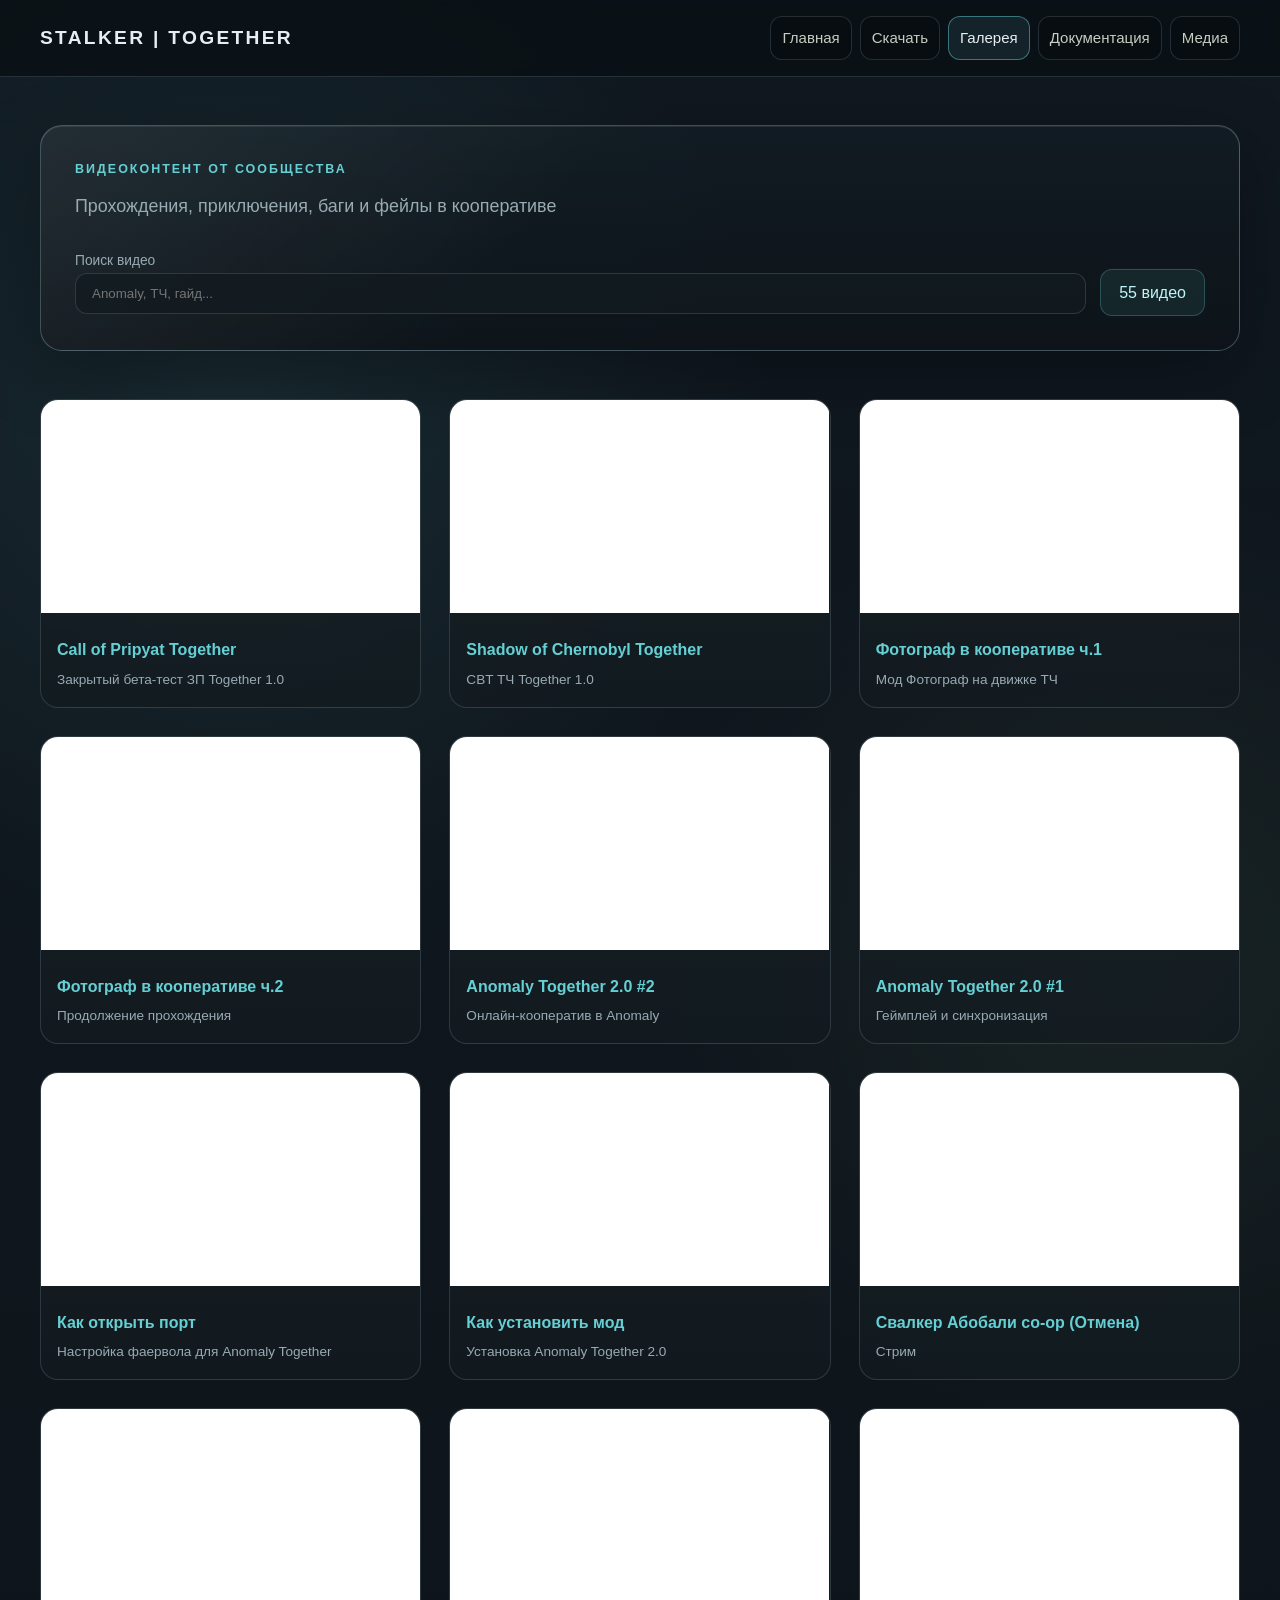
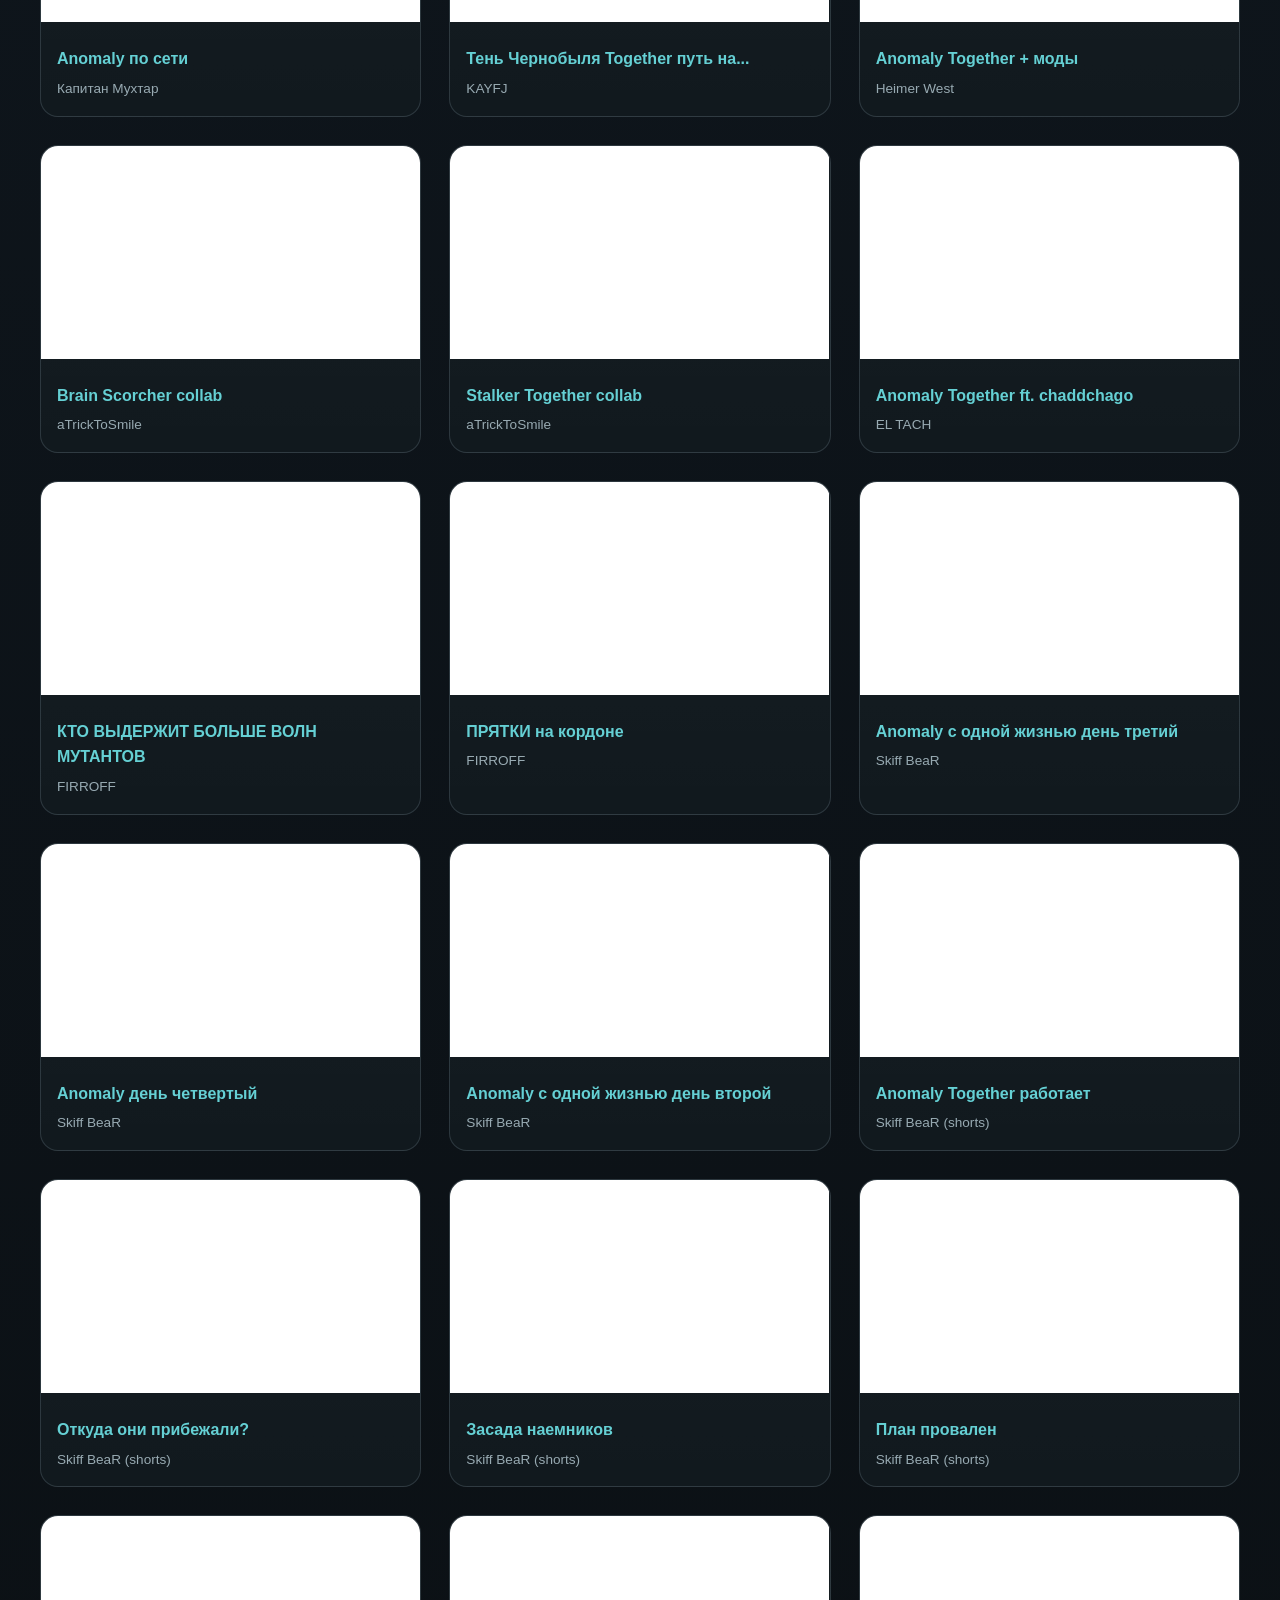
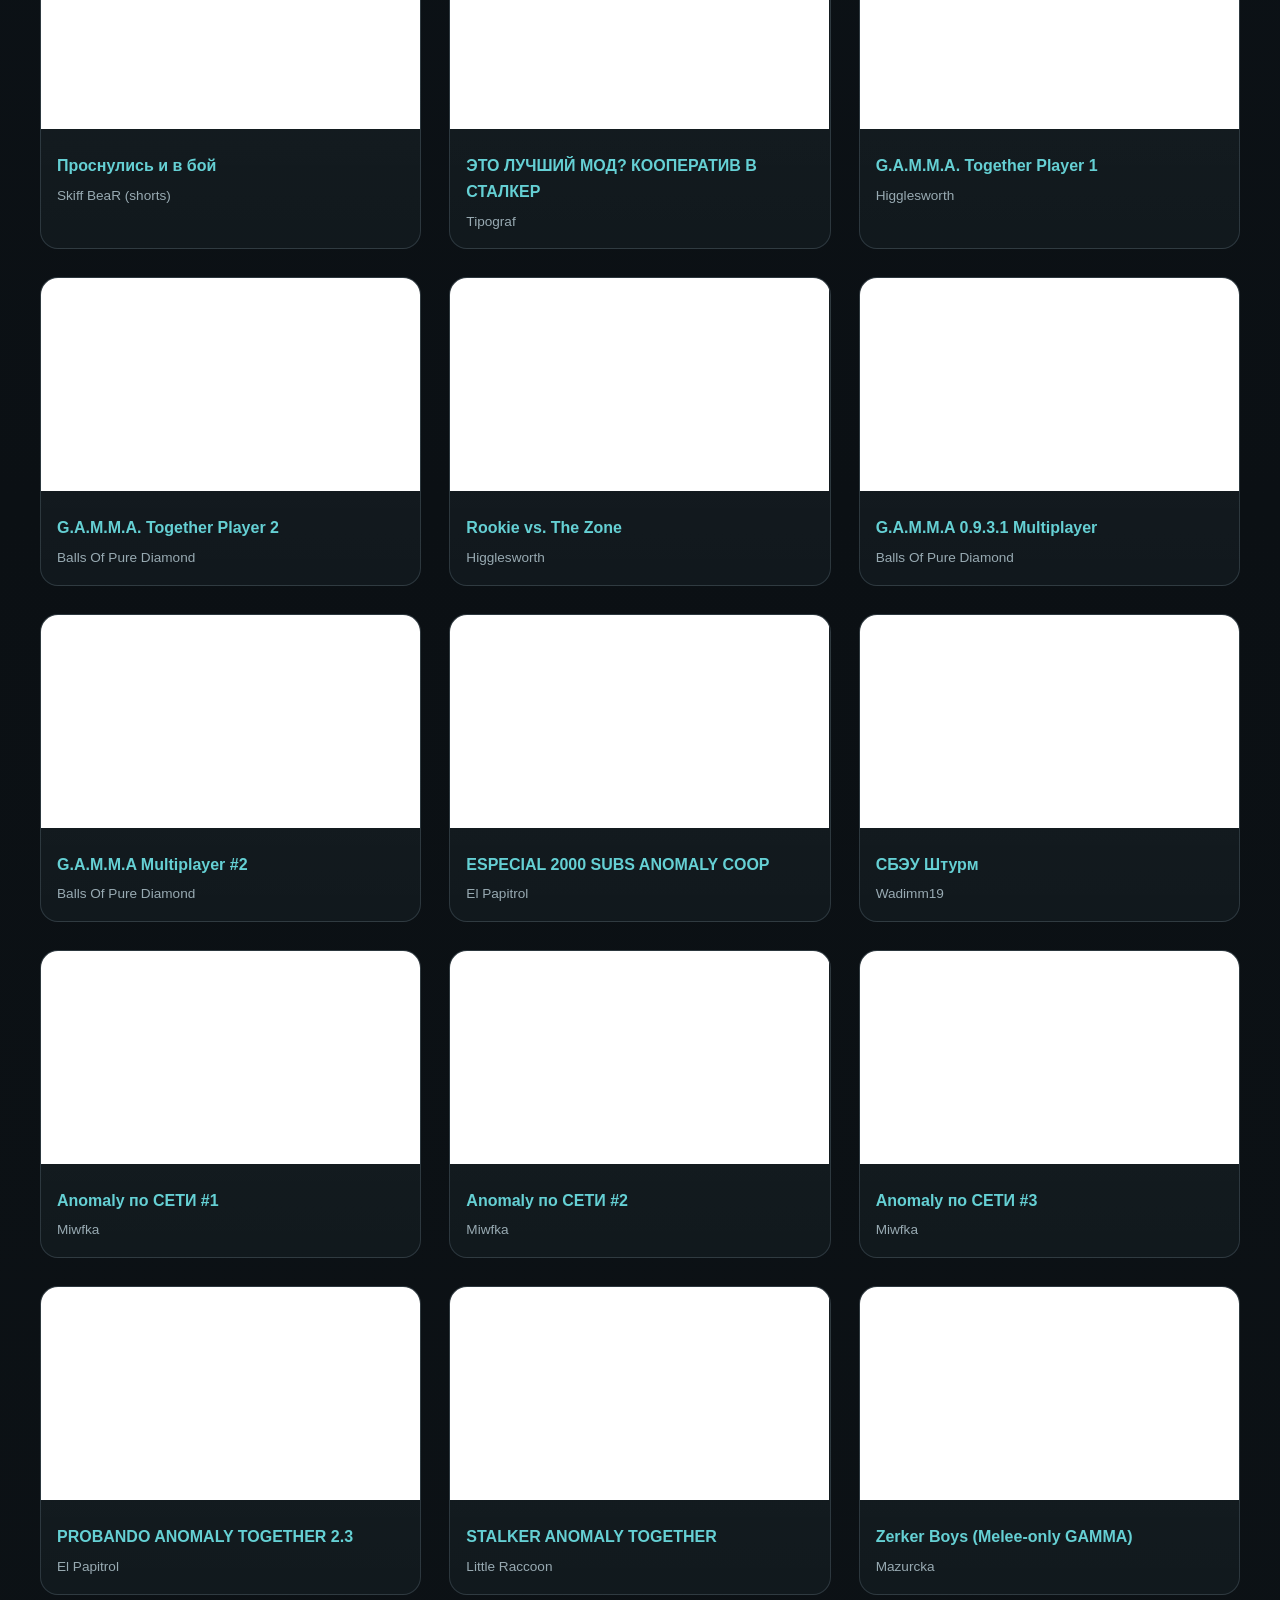
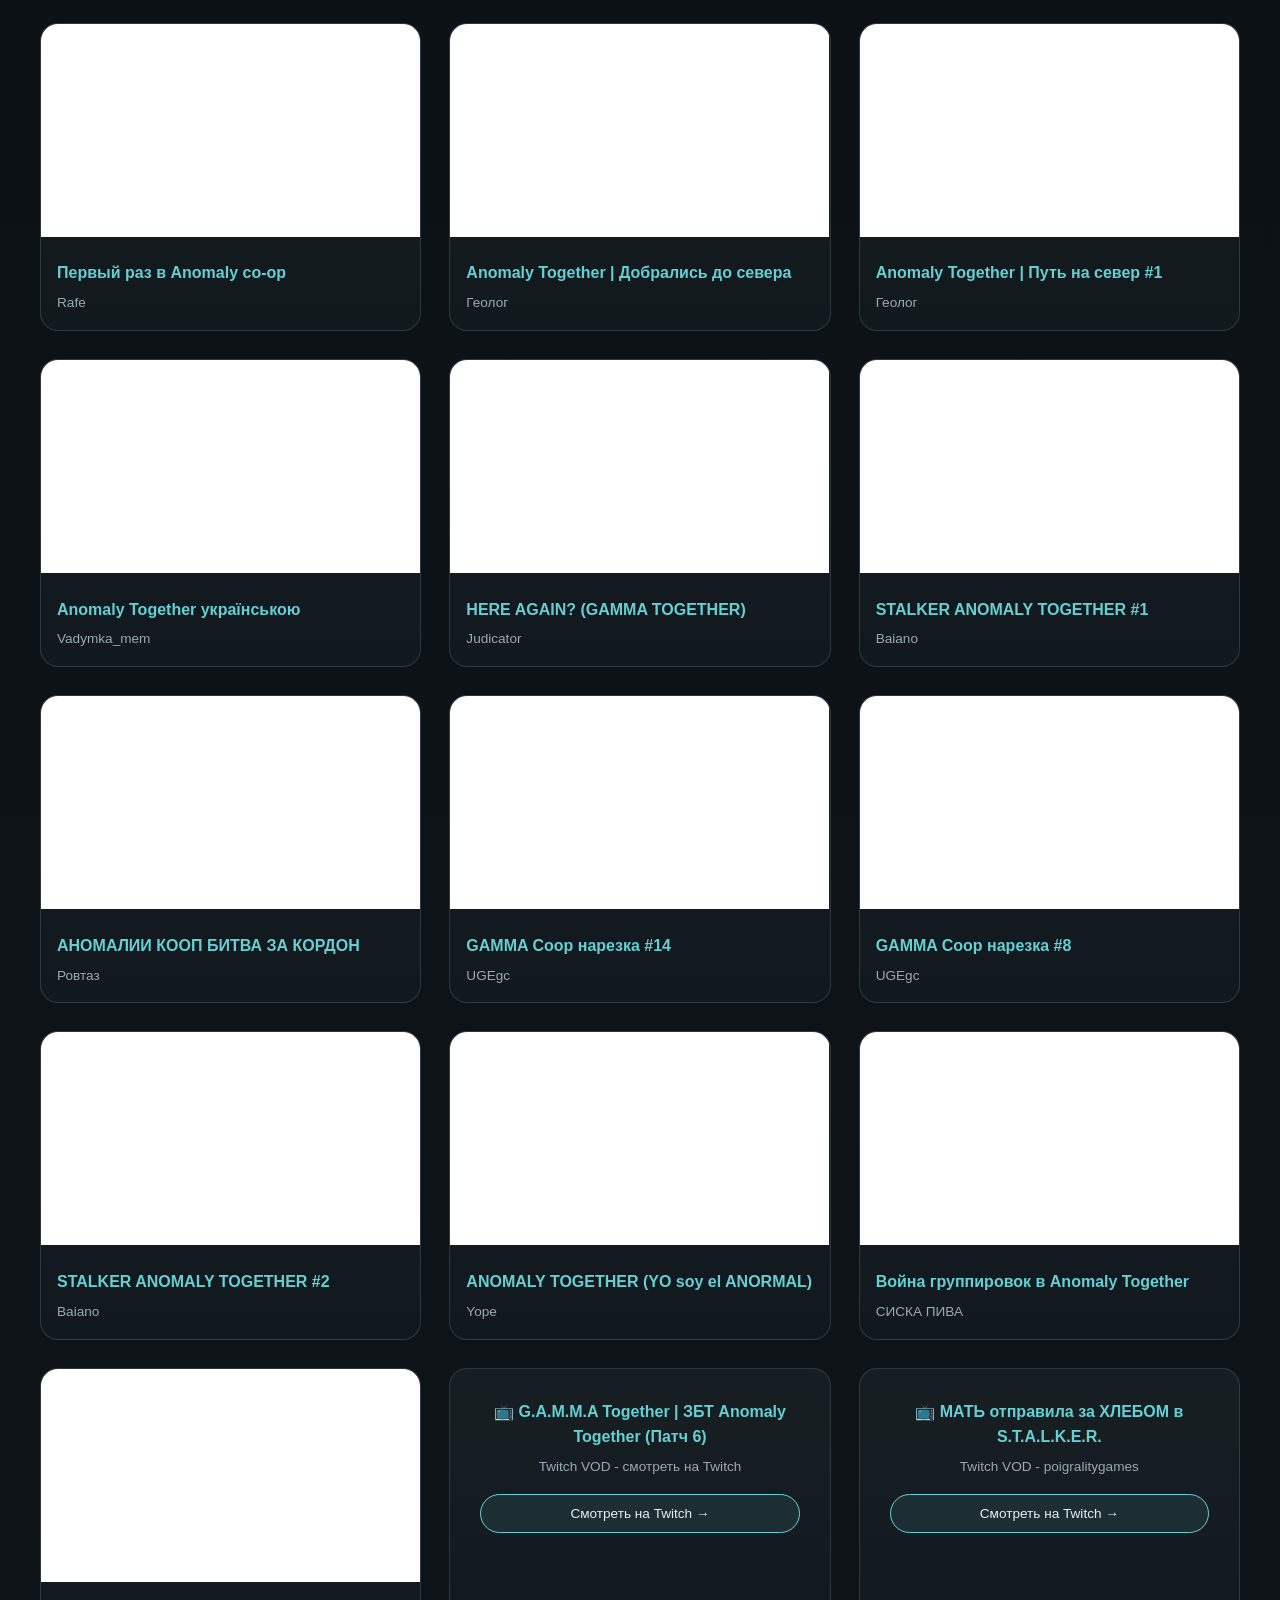
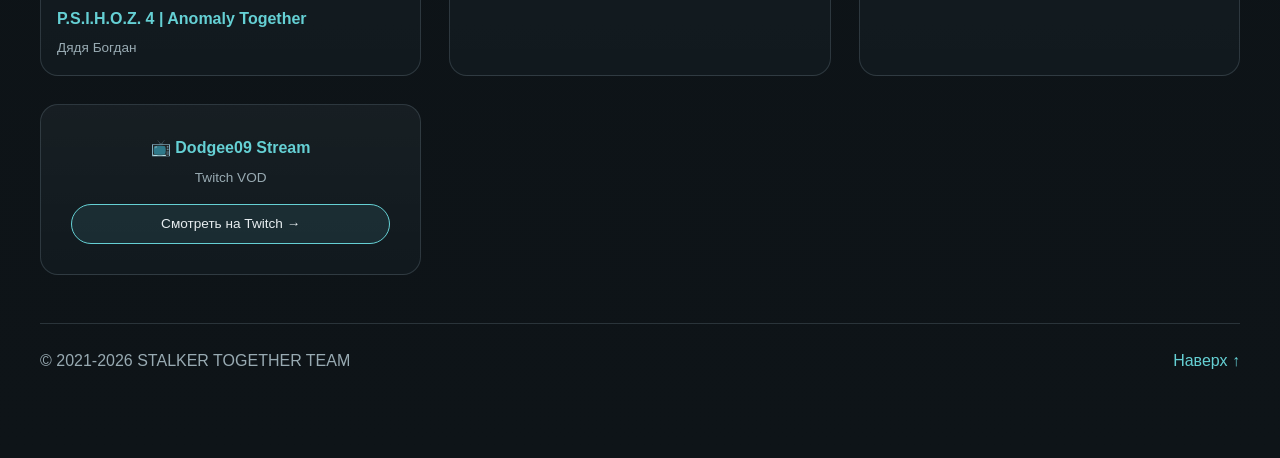
==== commit c4300735: "FIX V1" ====
--- a/demos.html
+++ b/demos.html
@@ -1,48 +1,52 @@
 <!DOCTYPE html>
 <html lang="ru">
+
 <head>
   <meta charset="UTF-8">
   <meta name="viewport" content="width=device-width, initial-scale=1.0">
   <title>STOGETHER — Видео</title>
   <link rel="stylesheet" href="assets/css/style.css">
 </head>
+
 <body>
-<div class="site-wrapper">
-  <aside class="sidebar-nav">
-    <div class="brand">
-      <span>STALKER | TOGETHER</span>
-    </div>
-    <div class="nav-links">
-      <a href="index.html">Главная</a>
-      <a href="download.html">Скачать</a>
-      <a href="demos.html" class="active">Галерея</a>
-      <a href="devfaq.html">Документация</a>
-      <a href="media.html">Медиа</a>
-    </div>
-  </aside>
+  <div class="site-wrapper">
+    <aside class="sidebar-nav">
+      <div class="brand">
+        <span>STALKER | TOGETHER</span>
+      </div>
+      <div class="nav-links">
+        <a href="index.html">Главная</a>
+        <a href="download.html">Скачать</a>
+        <a href="demos.html" class="active">Галерея</a>
+        <a href="devfaq.html">Документация</a>
+        <a href="media.html">Медиа</a>
+      </div>
+    </aside>
 
-  <main class="main-content">
-    <div class="hero">
-      <div class="eyebrow">Видеоконтент от сообщества</div>
-	  <p class="lead">Прохождения, приключения, баги и фейлы в кооперативе</p>
-      <div class="hero-tools" style="margin-top: 24px;">
-        <label class="search" style="flex: 1;">
-          <span>Поиск видео</span>
-          <input id="video-search" type="search" placeholder="Anomaly, ТЧ, гайд...">
-        </label>
-        <div class="counter" id="video-counter">Загрузка...</div>
+    <main class="main-content">
+      <div class="hero">
+        <div class="eyebrow">Видеоконтент от сообщества</div>
+        <p class="lead">Прохождения, приключения, баги и фейлы в кооперативе
+        </p>
+        <div class="hero-tools" style="margin-top: 24px;">
+          <label class="search" style="flex: 1;">
+            <span>Поиск видео</span>
+            <input id="video-search" type="search" placeholder="Anomaly, ТЧ, гайд...">
+          </label>
+          <div class="counter" id="video-counter">Загрузка...</div>
+        </div>
       </div>
-    </div>
 
-    <div id="video-grid" class="video-grid"></div>
+      <div id="video-grid" class="video-grid"></div>
 
-    <footer class="footer">
-      <span>© 2021-2026 STALKER TOGETHER TEAM</span>
-      <a href="#">Наверх ↑</a>
-    </footer>
-  </main>
-</div>
+      <footer class="footer">
+        <span>© 2021-2026 STALKER TOGETHER TEAM</span>
+        <a href="#">Наверх ↑</a>
+      </footer>
+    </main>
+  </div>
 
-<script src="assets/js/media.js"></script>
+  <script src="assets/js/media.js"></script>
 </body>
+
 </html>
--- a/assets/css/style.css
+++ b/assets/css/style.css
@@ -1,15 +1,15 @@
 :root {
-  --bg: #151716;
-  --panel: #1c201e;
-  --panel-soft: #232824;
-  --text: #e6ece5;
-  --muted: #aab5aa;
-  --line: #333a35;
-  --accent: #d97706;
-  --accent-soft: rgba(217, 119, 6, 0.13);
-  --olive: #b85c00;
-  --warn: #f59e0b;
-  --shadow: 0 18px 50px rgba(0, 0, 0, 0.28);
+  --bg: #0e1418;
+  --panel: rgba(19, 27, 32, 0.82);
+  --panel-soft: rgba(25, 36, 42, 0.76);
+  --text: #e7edf0;
+  --muted: #98aab2;
+  --line: rgba(142, 166, 177, 0.22);
+  --accent: #65d0d4;
+  --accent-soft: rgba(101, 208, 212, 0.12);
+  --olive: #8abf72;
+  --warn: #8abf72;
+  --shadow: 0 16px 42px rgba(0, 0, 0, 0.24);
   color-scheme: dark;
 }
 
@@ -27,8 +27,23 @@
   font-family: 'Segoe UI', Arial, Helvetica, sans-serif;
   color: var(--text);
   line-height: 1.6;
-  background: linear-gradient(180deg, #171a18, #111312 52%, #151716);
+  background:
+    radial-gradient(circle at 18% 6%, rgba(101, 208, 212, 0.10), transparent 34rem),
+    radial-gradient(circle at 88% 14%, rgba(138, 191, 114, 0.08), transparent 30rem),
+    linear-gradient(180deg, #101820 0%, #0b1014 54%, #0e1418 100%);
   min-height: 100vh;
+}
+
+body::before {
+  content: "";
+  position: fixed;
+  inset: 0;
+  pointer-events: none;
+  background:
+    linear-gradient(rgba(255, 255, 255, 0.018) 1px, transparent 1px),
+    linear-gradient(90deg, rgba(255, 255, 255, 0.014) 1px, transparent 1px);
+  background-size: 42px 42px;
+  mask-image: linear-gradient(to bottom, rgba(0, 0, 0, 0.42), transparent 72%);
 }
 
 a {
@@ -38,9 +53,9 @@
 
 code {
   font-family: Consolas, "Courier New", monospace;
-  color: #fde68a;
-  background: rgba(0, 0, 0, 0.28);
-  border: 1px solid var(--line);
+  color: #c7f1f3;
+  background: rgba(101, 208, 212, 0.055);
+  border: 1px solid rgba(101, 208, 212, 0.16);
   border-radius: 6px;
   padding: 2px 5px;
   font-size: 0.9em;
@@ -50,9 +65,9 @@
   overflow-x: auto;
   margin: 12px 0 0;
   padding: 14px;
-  background: #0b0d0b;
-  border: 1px solid var(--line);
-  border-left: 3px solid rgba(217, 119, 6, 0.68);
+  background: #000;
+  border: 1px solid rgba(101, 208, 212, 0.16);
+  border-left: 3px solid rgba(101, 208, 212, 0.48);
   border-radius: 10px;
 }
 
@@ -84,7 +99,7 @@
   flex-wrap: wrap;
   gap: 1rem;
   padding: 16px 40px;
-  background: linear-gradient(180deg, rgba(17, 21, 16, 0.96), rgba(14, 16, 14, 0.92));
+  background: rgba(10, 16, 20, 0.78);
   border-bottom: 1px solid var(--line);
   backdrop-filter: blur(8px);
 }
@@ -127,14 +142,13 @@
 .nav-links a:hover,
 .nav-links a.active {
   color: var(--text);
-  border-color: rgba(217, 119, 6, 0.55);
-  background: rgba(217, 119, 6, 0.07);
+  border-color: rgba(101, 208, 212, 0.48);
+  background: rgba(101, 208, 212, 0.10);
 }
 
 /* Main content */
 .main-content {
   flex: 1;
-  max-width: 99%;
   margin: 0 auto;
   padding: 48px 40px 60px;
   width: 100%;
@@ -143,10 +157,17 @@
 /* Hero section */
 .hero {
   margin-bottom: 48px;
+  padding: 34px;
+  background:
+    linear-gradient(135deg, rgba(255, 255, 255, 0.075), transparent 42%),
+    linear-gradient(180deg, rgba(18, 29, 36, 0.84), rgba(13, 19, 24, 0.86));
+  border: 1px solid rgba(160, 192, 202, 0.34);
+  border-radius: 22px;
+  box-shadow: 0 22px 70px rgba(0, 0, 0, 0.30), inset 0 1px 0 rgba(255, 255, 255, 0.08);
 }
 
 .eyebrow {
-  color: var(--text);
+  color: var(--accent);
   font-size: 0.78rem;
   font-weight: 800;
   letter-spacing: 0.16em;
@@ -155,7 +176,7 @@
 }
 
 h1 {
-  font-size: clamp(2.8rem, 5vw, 4.5rem);
+  font-size: clamp(2.5rem, 5vw, 4.2rem);
   letter-spacing: -0.03em;
   margin-bottom: 16px;
   line-height: 1.1;
@@ -169,20 +190,20 @@
 
 .lead {
   color: var(--muted);
-  font-size: 1.2rem;
-  max-width: 100%;
+  font-size: 1.12rem;
+  max-width: 920px;
 }
 
 .hero-tools {
   display: flex;
   gap: 14px;
-  flex-wrap: wrap;
-  align-items: flex-end;
+  align-items: center;
   margin-top: 24px;
+  width: 100%;
 }
 
 .search span {
-  display: block;
+  display: row;
   margin-bottom: 7px;
   color: var(--muted);
   font-size: 0.86rem;
@@ -200,24 +221,27 @@
 
 .search input:focus {
   border-color: var(--accent);
+  box-shadow: 0 0 0 3px rgba(101, 208, 212, 0.09);
 }
 
 .counter {
-  color: #fde68a;
-  background: rgba(217, 119, 6, 0.08);
-  border: 1px solid rgba(217, 119, 6, 0.22);
+  color: #bff5f7;
+  background: rgba(101, 208, 212, 0.09);
+  border: 1px solid rgba(101, 208, 212, 0.26);
   border-radius: 12px;
   padding: 10px 18px;
+  margin-top: 24px;
   white-space: nowrap;
+  text-align: center;
 }
 
 /* API Sections */
 .section {
   margin: 0 0 34px;
   padding: 26px;
-  background: linear-gradient(180deg, rgba(255, 255, 255, 0.025), transparent), var(--panel);
+  background: linear-gradient(180deg, rgba(255, 255, 255, 0.04), transparent), var(--panel);
   border: 1px solid var(--line);
-  border-left: 3px solid rgba(217, 119, 6, 0.62);
+  border-left: 2px solid rgba(101, 208, 212, 0.50);
   border-radius: 18px;
   box-shadow: var(--shadow);
 }
@@ -237,9 +261,9 @@
 }
 
 .badge {
-  color: #fde68a;
+  color: #bff5f7;
   background: var(--accent-soft);
-  border: 1px solid rgba(217, 119, 6, 0.22);
+  border: 1px solid rgba(101, 208, 212, 0.20);
   border-radius: 999px;
   padding: 7px 11px;
   font-size: 0.8rem;
@@ -253,7 +277,7 @@
 }
 
 .method {
-  background: rgba(0, 0, 0, 0.22);
+  background: rgba(0, 0, 0, 0.18);
   border: 1px solid var(--line);
   border-radius: 14px;
   padding: 16px;
@@ -261,7 +285,7 @@
 }
 
 .method:hover {
-  border-color: rgba(217, 119, 6, 0.3);
+  border-color: rgba(101, 208, 212, 0.30);
 }
 
 .method-header {
@@ -279,7 +303,7 @@
 }
 
 .method-source {
-  color: #fde68a;
+  color: #bff5f7;
   font-size: 0.7rem;
   background: rgba(0, 0, 0, 0.3);
   padding: 2px 8px;
@@ -301,13 +325,13 @@
 
 summary {
   cursor: pointer;
-  color: var(--accent);
+  color: var(--olive);
   font-weight: 700;
   font-size: 0.85rem;
 }
 
 summary:hover {
-  color: #fde68a;
+  color: #b9e69f;
 }
 
 .hidden {
@@ -381,7 +405,7 @@
 }
 
 .game-card:hover {
-  border-color: rgba(217, 119, 6, 0.4);
+  border-color: rgba(134, 185, 87, 0.34);
   transform: translateY(-2px);
 }
 
@@ -418,7 +442,7 @@
   display: inline-block;
   margin: 6px 6px 0 0;
   padding: 8px 14px;
-  background: rgba(217, 119, 6, 0.15);
+  background: rgba(101, 208, 212, 0.10);
   border: 1px solid var(--accent);
   border-radius: 24px;
   font-size: 0.85rem;
@@ -463,7 +487,7 @@
 }
 
 .video-card:hover {
-  border-color: rgba(217, 119, 6, 0.3);
+  border-color: rgba(134, 185, 87, 0.3);
   transform: translateY(-2px);
 }
 
@@ -510,7 +534,7 @@
 }
 
 .contact-card:hover {
-  border-color: rgba(217, 119, 6, 0.4);
+  border-color: rgba(134, 185, 87, 0.34);
 }
 
 .contact-icon {
@@ -544,7 +568,7 @@
 .contact-link {
   display: inline-block;
   padding: 8px 16px;
-  background: rgba(217, 119, 6, 0.1);
+  background: rgba(101, 208, 212, 0.10);
   border: 1px solid var(--accent);
   border-radius: 24px;
   font-size: 0.85rem;
@@ -609,9 +633,9 @@
 }
 
 .hero-button:hover {
-  background: #f59e0b;
+  background: #78d9dc;
   transform: translateY(-2px);
-  box-shadow: 0 8px 20px rgba(217, 119, 6, 0.3);
+  box-shadow: 0 8px 20px rgba(101, 208, 212, 0.24);
 }
 
 .hero-button-outline {
@@ -649,6 +673,14 @@
     width: 100%;
   }
 
+  .hero-tools {
+    grid-template-columns: 1fr;
+  }
+
+  .docs-page .doc-nav {
+    padding-top: 2px;
+  }
+
   .counter {
     text-align: center;
   }
@@ -692,4 +724,235 @@
   .contacts-container {
     grid-template-columns: 1fr;
   }
+}
+
+/* Developer documentation: modern dark Zone-inspired interface */
+.docs-page {
+  --docs-bg: #0e1418;
+  --docs-panel: rgba(19, 27, 32, 0.78);
+  --docs-panel-solid: #131b20;
+  --docs-panel-soft: rgba(25, 36, 42, 0.76);
+  --docs-line: rgba(142, 166, 177, 0.22);
+  --docs-line-strong: rgba(160, 192, 202, 0.36);
+  --docs-text: #e7edf0;
+  --docs-muted: #98aab2;
+  --docs-accent: #65d0d4;
+  --docs-accent-soft: rgba(101, 208, 212, 0.12);
+  --docs-green: #8abf72;
+  --docs-amber: #d7a15f;
+  background:
+    radial-gradient(circle at 18% 6%, rgba(101, 208, 212, 0.10), transparent 34rem),
+    radial-gradient(circle at 88% 14%, rgba(138, 191, 114, 0.08), transparent 30rem),
+    linear-gradient(180deg, #101820 0%, #0b1014 54%, #0e1418 100%);
+  color: var(--docs-text);
+}
+
+.docs-page::before {
+  content: "";
+  position: fixed;
+  inset: 0;
+  pointer-events: none;
+  background:
+    linear-gradient(rgba(255, 255, 255, 0.018) 1px, transparent 1px),
+    linear-gradient(90deg, rgba(255, 255, 255, 0.014) 1px, transparent 1px);
+  background-size: 42px 42px;
+  mask-image: linear-gradient(to bottom, rgba(0, 0, 0, 0.45), transparent 72%);
+}
+
+.docs-page .sidebar-nav {
+  background: rgba(10, 16, 20, 0.72);
+  border-bottom: 1px solid var(--docs-line);
+  box-shadow: 0 12px 40px rgba(0, 0, 0, 0.26);
+}
+
+.docs-page .brand {
+  color: var(--docs-text);
+  text-shadow: 0 0 22px rgba(101, 208, 212, 0.18);
+}
+
+.docs-page .nav-links a {
+  border-color: var(--docs-line);
+  color: #c6d3d8;
+  background: rgba(255, 255, 255, 0.025);
+}
+
+.docs-page .nav-links a:hover,
+.docs-page .nav-links a.active {
+  color: var(--docs-text);
+  border-color: rgba(101, 208, 212, 0.48);
+  background: rgba(101, 208, 212, 0.10);
+}
+
+.docs-page .main-content {
+  max-width: 1480px;
+  padding-top: 36px;
+}
+
+.docs-page .hero {
+  position: relative;
+  overflow: hidden;
+  margin-bottom: 30px;
+  padding: clamp(24px, 4vw, 44px);
+  background:
+    linear-gradient(135deg, rgba(255, 255, 255, 0.075), transparent 42%),
+    linear-gradient(180deg, rgba(18, 29, 36, 0.84), rgba(13, 19, 24, 0.86));
+  border: 1px solid var(--docs-line-strong);
+  border-radius: 22px;
+  box-shadow: 0 22px 70px rgba(0, 0, 0, 0.34), inset 0 1px 0 rgba(255, 255, 255, 0.08);
+}
+
+.docs-page .hero::after {
+  content: "";
+  position: absolute;
+  right: -8%;
+  top: -30%;
+  width: 520px;
+  height: 520px;
+  border-radius: 50%;
+  background: radial-gradient(circle, rgba(101, 208, 212, 0.14), transparent 68%);
+}
+
+.docs-page .eyebrow {
+  color: var(--docs-accent);
+  letter-spacing: 0.22em;
+}
+
+.docs-page h1 {
+  max-width: 920px;
+  color: var(--docs-text);
+  font-size: clamp(2.45rem, 4.7vw, 5rem);
+}
+
+.docs-page .lead {
+  max-width: 920px;
+  color: var(--docs-muted);
+}
+
+.docs-page .hero-tools {
+  position: relative;
+  z-index: 1;
+  grid-template-columns: minmax(280px, 560px) max-content;
+  align-items: center;
+  margin-top: 28px;
+}
+
+.docs-page .search input {
+  min-height: 48px;
+  background: rgba(7, 12, 15, 0.74);
+  border-color: var(--docs-line);
+  color: var(--docs-text);
+}
+
+.docs-page .search input::placeholder {
+  color: #74858c;
+}
+
+.docs-page .search input:focus {
+  border-color: rgba(101, 208, 212, 0.72);
+  box-shadow: 0 0 0 4px rgba(101, 208, 212, 0.09);
+}
+
+.docs-page .counter {
+  color: #bff5f7;
+  background: rgba(101, 208, 212, 0.09);
+  border-color: rgba(101, 208, 212, 0.26);
+}
+
+.docs-page .doc-nav {
+  display: flex;
+  flex-wrap: wrap;
+  gap: 8px;
+  padding-top: 8px;
+}
+
+.docs-page .doc-nav a {
+  color: #b9c8ce;
+  background: rgba(255, 255, 255, 0.03);
+  border: 1px solid var(--docs-line);
+  border-radius: 999px;
+  padding: 8px 12px;
+  font-size: 0.9rem;
+}
+
+.docs-page .doc-nav a:hover,
+.docs-page .doc-nav a.active {
+  color: var(--docs-text);
+  border-color: rgba(101, 208, 212, 0.56);
+  background: rgba(101, 208, 212, 0.10);
+}
+
+.docs-page .section {
+  background: linear-gradient(180deg, rgba(255, 255, 255, 0.04), transparent), var(--docs-panel);
+  border: 1px solid var(--docs-line);
+  border-left: 2px solid rgba(101, 208, 212, 0.50);
+  box-shadow: 0 18px 52px rgba(0, 0, 0, 0.25), inset 0 1px 0 rgba(255, 255, 255, 0.05);
+  backdrop-filter: blur(14px);
+}
+
+.docs-page .section-head p,
+.docs-page .method p {
+  color: var(--docs-muted);
+}
+
+.docs-page .badge,
+.docs-page .method-source {
+  color: #bff5f7;
+  background: rgba(101, 208, 212, 0.08);
+  border: 1px solid rgba(101, 208, 212, 0.20);
+}
+
+.docs-page .method {
+  background: rgba(7, 12, 15, 0.48);
+  border-color: var(--docs-line);
+  box-shadow: inset 0 1px 0 rgba(255, 255, 255, 0.035);
+}
+
+.docs-page .method:hover {
+  border-color: rgba(101, 208, 212, 0.30);
+}
+
+.docs-page code {
+  color: #c7f1f3;
+  background: rgba(101, 208, 212, 0.055);
+  border-color: rgba(101, 208, 212, 0.16);
+}
+
+.docs-page details {
+  border-top-color: var(--docs-line);
+}
+
+.docs-page summary {
+  color: var(--docs-green);
+}
+
+.docs-page summary:hover {
+  color: #b9e69f;
+}
+
+.docs-page pre {
+  background: #000;
+  border-color: rgba(101, 208, 212, 0.14);
+  border-left-color: rgba(101, 208, 212, 0.48);
+}
+
+.docs-page pre code {
+  color: #dbe8eb;
+  background: transparent;
+  border: 0;
+}
+
+.docs-page .footer {
+  border-top-color: var(--docs-line);
+}
+
+@media (max-width: 1024px) {
+  .docs-page .hero-tools {
+    grid-template-columns: 1fr;
+  }
+}
+
+@media (max-width: 640px) {
+  .docs-page .hero {
+    padding: 22px;
+  }
 }
